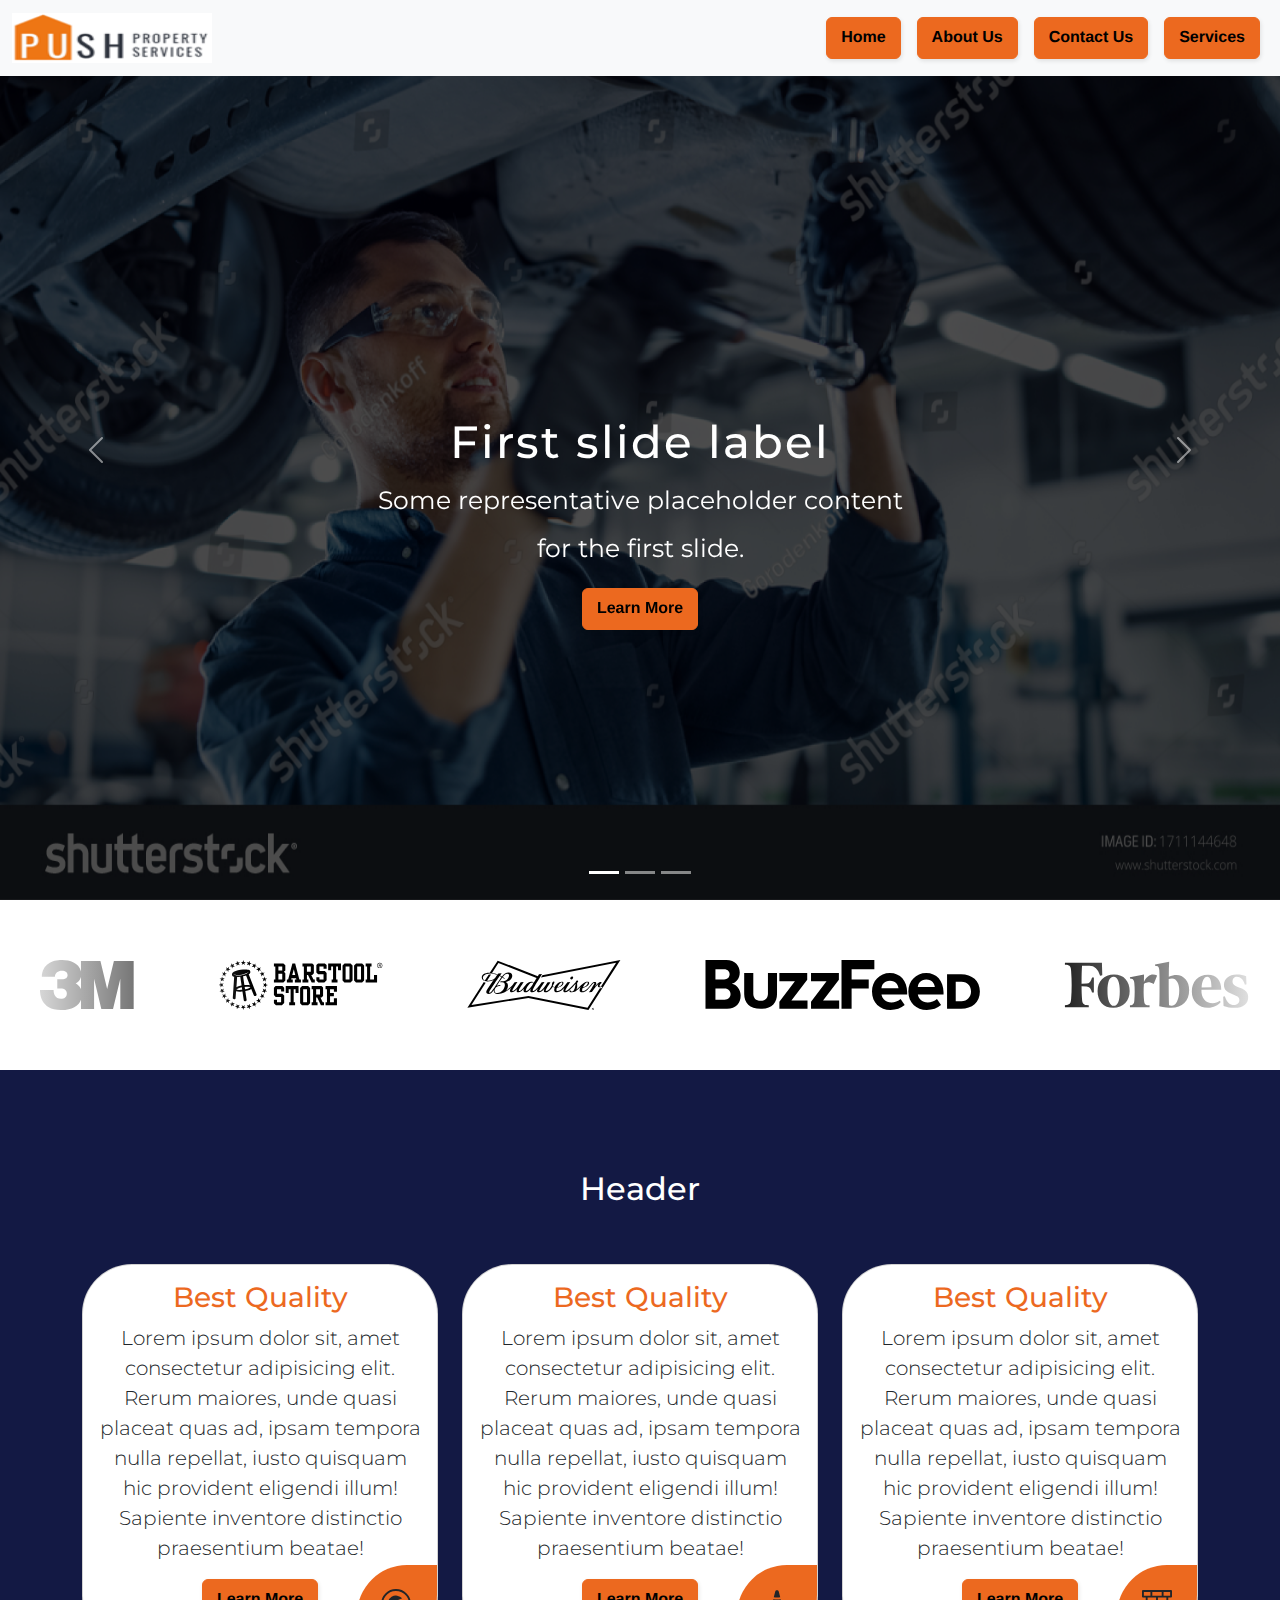
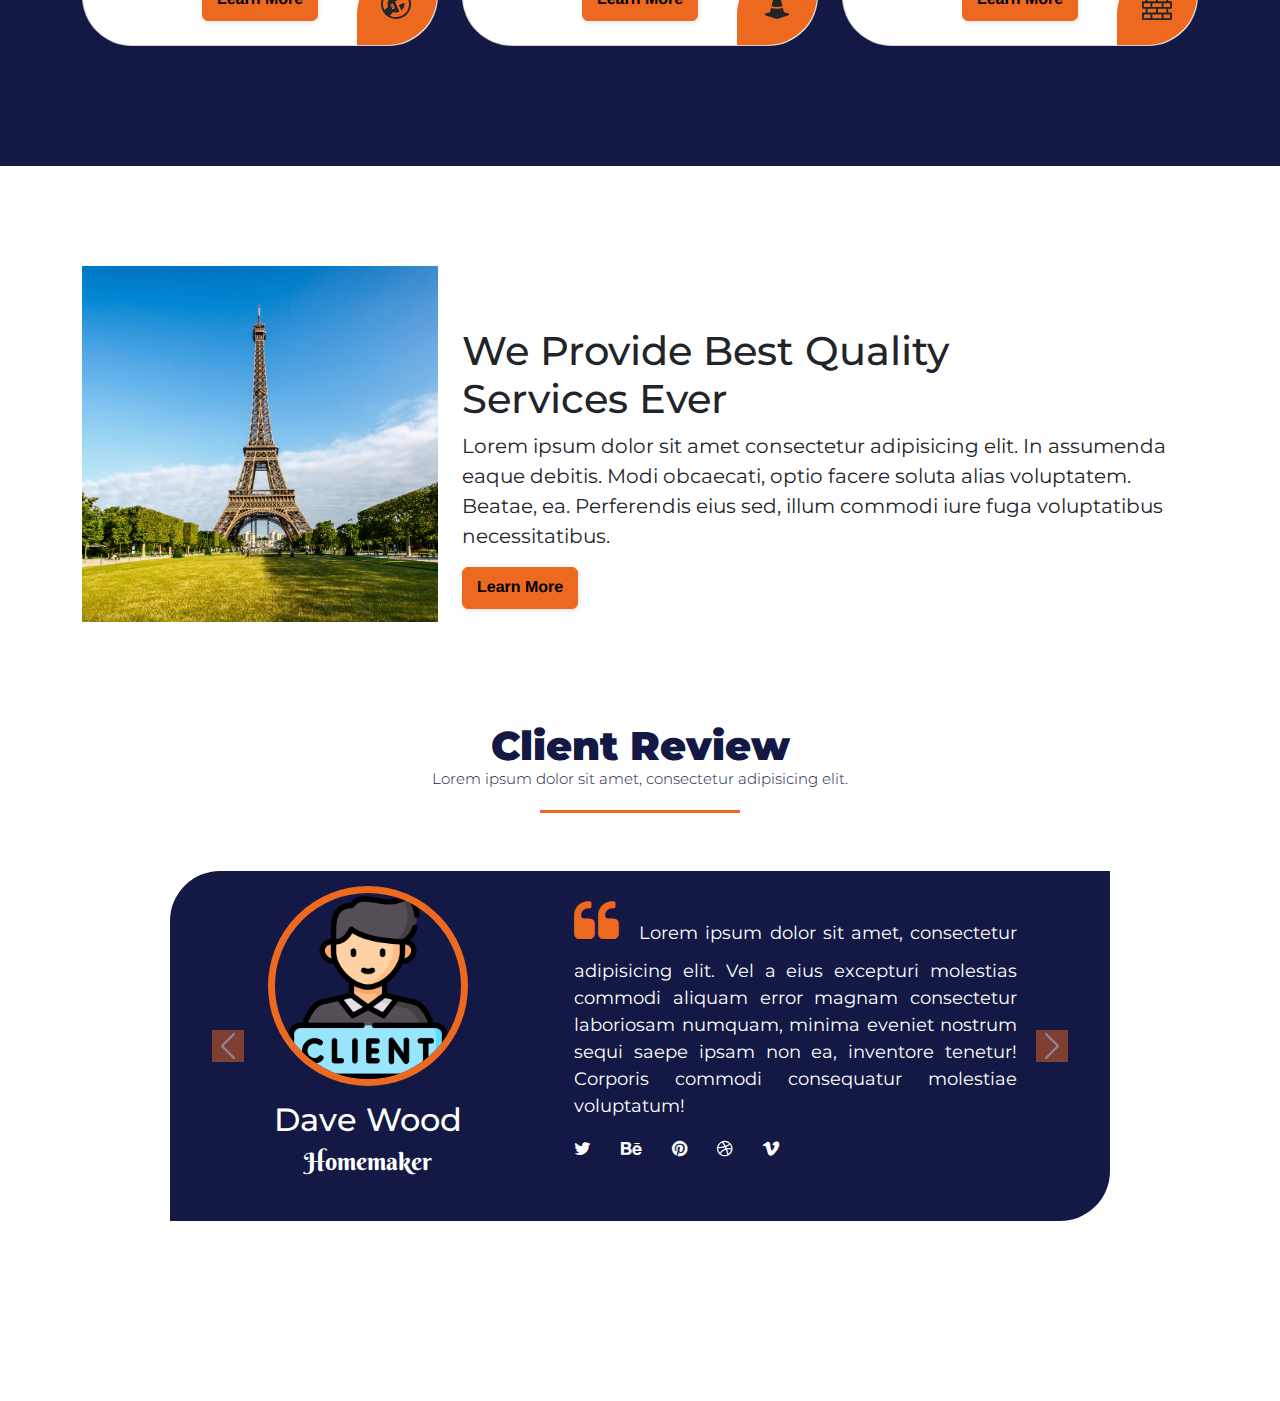
==== index.html @ 1d6e1c45 "commit1" ====
<!DOCTYPE html>
<html lang="en">
  <head>
    <meta charset="UTF-8" />
    <meta name="viewport" content="width=device-width, initial-scale=1.0" />
    <title>Document</title>
    <link
      rel="Montserrat"
      href="https://fonts.googleapis.com/css?family=Montserrat"
    />
    <link
      href="https://cdn.jsdelivr.net/npm/bootstrap@5.3.0/dist/css/bootstrap.min.css"
      rel="stylesheet"
      integrity="sha384-9ndCyUaIbzAi2FUVXJi0CjmCapSmO7SnpJef0486qhLnuZ2cdeRhO02iuK6FUUVM"
      crossorigin="anonymous"
    />
    <link
      href="https://fonts.googleapis.com/css2?family=Montserrat:wght@300;900&display=swap"
      rel="stylesheet"
    />
    <link
      href="https://fonts.googleapis.com/css2?family=Berkshire+Swash&display=swap"
      rel="stylesheet"
    />
    <link
      rel="stylesheet"
      href="https://cdnjs.cloudflare.com/ajax/libs/font-awesome/4.7.0/css/font-awesome.css"
    />
    <link
      href="https://cdn.jsdelivr.net/npm/bootstrap@5.2.0/dist/css/bootstrap.min.css"
      rel="stylesheet"
    />
    <link rel="stylesheet" href="./styles.css" />
    <script></script>
  </head>
  <body>
    <!-- <nav class="navbar bg-body-tertiary custom-navbar">
        <div class="container">
          <a class="navbar-brand" href="#">
            <img src="./assets/Push Properties logo png.png" alt="Bootstrap" width="200" height="50">
          </a>
        </div>
      </nav> -->

    <nav class="navbar navbar-expand-lg bg-body-tertiary fixed-top">
      <div class="container-fluid">
        <a class="navbar-brand" href="#">
          <img
            src="./assets/Push Properties logo png.png"
            alt="Bootstrap"
            width="200"
            height="50"
          />
        </a>
        <button
          class="navbar-toggler"
          type="button"
          data-bs-toggle="collapse"
          data-bs-target="#navbarNav"
          aria-controls="navbarNav"
          aria-expanded="false"
          aria-label="Toggle navigation"
        >
          <span class="navbar-toggler-icon"></span>
        </button>
        <div class="collapse navbar-collapse" id="navbarNav">
          <ul class="navbar-nav ml-auto">
            <li class="nav-item">
              <a class="nav-link active" aria-current="page" href="#">
                <button class="button-24" role="button">Home</button>
              </a>
            </li>
            <li class="nav-item">
              <a class="nav-link" href="#">
                <button class="button-24" role="button">About Us</button>
              </a>
            </li>
            <li class="nav-item">
              <a class="nav-link" href="#">
                <button class="button-24" role="button">Contact Us</button>
              </a>
            </li>
            <li class="nav-item">
              <a class="nav-link" href="#">
                <button class="button-24" role="button">Services</button>
              </a>
            </li>
          </ul>
        </div>
      </div>
    </nav>
    <section class="hero">
      <div>
        <div id="carouselExampleCaptions" class="carousel slide">
          <div class="carousel-indicators">
            <button
              type="button"
              data-bs-target="#carouselExampleCaptions"
              data-bs-slide-to="0"
              class="active"
              aria-current="true"
              aria-label="Slide 1"
            ></button>
            <button
              type="button"
              data-bs-target="#carouselExampleCaptions"
              data-bs-slide-to="1"
              aria-label="Slide 2"
            ></button>
            <button
              type="button"
              data-bs-target="#carouselExampleCaptions"
              data-bs-slide-to="2"
              aria-label="Slide 3"
            ></button>
          </div>
          <div class="carousel-inner">
            <div class="carousel-item active">
              <img src="./assets/img1.jpeg" class="d-block w-100" alt="..." />
              <div class="carousel-caption">
                <h5>First slide label</h5>
                <p>
                  Some representative placeholder content for the first slide.
                </p>
                <p>
                  <a href="#" class="btn btn-warning mt-3 button-24"
                    >Learn More</a
                  >
                </p>
              </div>
            </div>
            <div class="carousel-item">
              <img src="./assets/img2.jpeg" class="d-block w-100" alt="..." />
              <div class="carousel-caption">
                <h5>Second slide label</h5>
                <p>
                  Some representative placeholder content for the second slide.
                </p>
                <p>
                  <a href="#" class="btn btn-warning mt-3 button-24"
                    >Learn More</a
                  >
                </p>
              </div>
            </div>
            <div class="carousel-item">
              <img src="./assets/img2.jpeg" class="d-block w-100" alt="..." />
              <div class="carousel-caption">
                <h5>Third slide label</h5>
                <p>
                  Some representative placeholder content for the third slide.
                </p>
                <p>
                  <a href="#" class="btn btn-warning mt-3 button-24"
                    >Learn More</a
                  >
                </p>
              </div>
            </div>
          </div>
          <button
            class="carousel-control-prev"
            type="button"
            data-bs-target="#carouselExampleCaptions"
            data-bs-slide="prev"
          >
            <span class="carousel-control-prev-icon" aria-hidden="true"></span>
            <span class="visually-hidden">Previous</span>
          </button>
          <button
            class="carousel-control-next"
            type="button"
            data-bs-target="#carouselExampleCaptions"
            data-bs-slide="next"
          >
            <span class="carousel-control-next-icon" aria-hidden="true"></span>
            <span class="visually-hidden">Next</span>
          </button>
        </div>
      </div>
    </section>

    <!-- =====================slider logo============================ -->

    <div class="logos">
      <div class="logos-slide">
        <img src="./logos/3m.svg" />
        <img src="./logos/barstool-store.svg" />
        <img src="./logos/budweiser.svg" />
        <img src="./logos/buzzfeed.svg" />
        <img src="./logos/forbes.svg" />
        <img src="./logos/macys.svg" />
        <img src="./logos/menshealth.svg" />
        <img src="./logos/mrbeast.svg" />
      </div>

      <div class="logos-slide">
        <img src="./logos/3m.svg" />
        <img src="./logos/barstool-store.svg" />
        <img src="./logos/budweiser.svg" />
        <img src="./logos/buzzfeed.svg" />
        <img src="./logos/forbes.svg" />
        <img src="./logos/macys.svg" />
        <img src="./logos/menshealth.svg" />
        <img src="./logos/mrbeast.svg" />
      </div>
    </div>

    <!-- -------------------------description section-------------------------   -->

    <section id="desc" class="desc desc-custom section-padding">
      <div class="container">
        <div class="row">
          <div class="col-md-12">
            <div class="desc-header-custom section-header text-center pb-5">
              <h2>Header</h2>
            </div>
          </div>
        </div>

        <div class="row">
          <div class="col-12 col-md-12 col-lg-4">
            <div class="card text-center pb-2">
              <div class="card-body">
                <h3 class="card-title">Best Quality</h3>
                <p class="lead">
                  Lorem ipsum dolor sit, amet consectetur adipisicing elit.
                  Rerum maiores, unde quasi placeat quas ad, ipsam tempora nulla
                  repellat, iusto quisquam hic provident eligendi illum!
                  Sapiente inventore distinctio praesentium beatae!
                </p>
                <a href="#">
                  <button class="button-24" role="button">Learn More</button>
                </a>
                <div class="container-svg">
                  <svg
                    xmlns="http://www.w3.org/2000/svg"
                    width="30"
                    height="30"
                    fill="currentColor"
                    class="bi bi-wrench-adjustable-circle svg-icon"
                    viewBox="0 0 16 16"
                  >
                    <path
                      d="M12.496 8a4.491 4.491 0 0 1-1.703 3.526L9.497 8.5l2.959-1.11c.027.2.04.403.04.61Z"
                    />
                    <path
                      d="M16 8A8 8 0 1 1 0 8a8 8 0 0 1 16 0Zm-1 0a7 7 0 1 0-13.202 3.249l1.988-1.657a4.5 4.5 0 0 1 7.537-4.623L7.497 6.5l1 2.5 1.333 3.11c-.56.251-1.18.39-1.833.39a4.49 4.49 0 0 1-1.592-.29L4.747 14.2A7 7 0 0 0 15 8Zm-8.295.139a.25.25 0 0 0-.288-.376l-1.5.5.159.474.808-.27-.595.894a.25.25 0 0 0 .287.376l.808-.27-.595.894a.25.25 0 0 0 .287.376l1.5-.5-.159-.474-.808.27.596-.894a.25.25 0 0 0-.288-.376l-.808.27.596-.894Z"
                    />
                  </svg>
                </div>
              </div>
            </div>
          </div>
          <div class="col-12 col-md-12 col-lg-4">
            <div class="card text-center pb-2">
              <div class="card-body">
                <h3 class="card-title">Best Quality</h3>
                <p class="lead">
                  Lorem ipsum dolor sit, amet consectetur adipisicing elit.
                  Rerum maiores, unde quasi placeat quas ad, ipsam tempora nulla
                  repellat, iusto quisquam hic provident eligendi illum!
                  Sapiente inventore distinctio praesentium beatae!
                </p>
                <a href="#">
                  <button class="button-24" role="button">Learn More</button>
                </a>
                <div class="container-svg">
                  <svg
                    xmlns="http://www.w3.org/2000/svg"
                    width="30"
                    height="30"
                    fill="currentColor"
                    class="bi bi-cone-striped"
                    viewBox="0 0 16 16"
                  >
                    <path
                      d="m9.97 4.88.953 3.811C10.159 8.878 9.14 9 8 9c-1.14 0-2.158-.122-2.923-.309L6.03 4.88C6.635 4.957 7.3 5 8 5s1.365-.043 1.97-.12zm-.245-.978L8.97.88C8.718-.13 7.282-.13 7.03.88L6.275 3.9C6.8 3.965 7.382 4 8 4c.618 0 1.2-.036 1.725-.098zm4.396 8.613a.5.5 0 0 1 .037.96l-6 2a.5.5 0 0 1-.316 0l-6-2a.5.5 0 0 1 .037-.96l2.391-.598.565-2.257c.862.212 1.964.339 3.165.339s2.303-.127 3.165-.339l.565 2.257 2.391.598z"
                    />
                  </svg>
                </div>
              </div>
            </div>
          </div>
          <div class="col-12 col-md-12 col-lg-4">
            <div class="card text-center pb-2">
              <div class="card-body">
                <h3 class="card-title">Best Quality</h3>
                <p class="lead">
                  Lorem ipsum dolor sit, amet consectetur adipisicing elit.
                  Rerum maiores, unde quasi placeat quas ad, ipsam tempora nulla
                  repellat, iusto quisquam hic provident eligendi illum!
                  Sapiente inventore distinctio praesentium beatae!
                </p>
                <a href="#">
                  <button class="button-24" role="button">Learn More</button>
                </a>
                <div class="container-svg">
                  <svg
                    xmlns="http://www.w3.org/2000/svg"
                    width="30"
                    height="30"
                    fill="currentColor"
                    class="bi bi-bricks"
                    viewBox="0 0 16 16"
                  >
                    <path
                      d="M0 .5A.5.5 0 0 1 .5 0h15a.5.5 0 0 1 .5.5v3a.5.5 0 0 1-.5.5H14v2h1.5a.5.5 0 0 1 .5.5v3a.5.5 0 0 1-.5.5H14v2h1.5a.5.5 0 0 1 .5.5v3a.5.5 0 0 1-.5.5H.5a.5.5 0 0 1-.5-.5v-3a.5.5 0 0 1 .5-.5H2v-2H.5a.5.5 0 0 1-.5-.5v-3A.5.5 0 0 1 .5 6H2V4H.5a.5.5 0 0 1-.5-.5v-3zM3 4v2h4.5V4H3zm5.5 0v2H13V4H8.5zM3 10v2h4.5v-2H3zm5.5 0v2H13v-2H8.5zM1 1v2h3.5V1H1zm4.5 0v2h5V1h-5zm6 0v2H15V1h-3.5zM1 7v2h3.5V7H1zm4.5 0v2h5V7h-5zm6 0v2H15V7h-3.5zM1 13v2h3.5v-2H1zm4.5 0v2h5v-2h-5zm6 0v2H15v-2h-3.5z"
                    />
                  </svg>
                </div>
              </div>
            </div>
          </div>
        </div>
      </div>
    </section>

    <!-- =====================content section============================ -->

    <!-- <section id="about" class="about section-padding">
        <div class="container">
            <div class="row">
                <div class="col-lg-4 col-md-12 col-12">
                    <div class="about-img">
                        <img src="./assets/img3.webp" alt="image" class="img-fluid">    
                    </div>
                    <div class="col-lg-8 col-md-12 col-12 ps-lg-5 mt-md-5">
                        <div class="about-text">
                            <h2>
                                We Provide Best Quality <br> Services Ever
                            </h2>
                            <p>
                                Lorem ipsum dolor sit amet consectetur adipisicing elit. In assumenda eaque debitis. Modi obcaecati, optio facere soluta alias voluptatem. Beatae, ea. Perferendis eius sed, illum commodi iure fuga voluptatibus necessitatibus.
                            </p>
                            <a href="#">
                                <button class="button-24" role="button">
                                    Learn More
                                </button>
                            </a>
                        </div>
                    </div>
                </div>
            </div>
        </div>
      </section> -->

    <section id="about" class="about section-padding">
      <div class="container">
        <div class="row align-items-center">
          <div class="col-lg-4 col-md-12 col-12">
            <div class="about-img">
              <img src="./assets/img3.webp" alt="image" class="img-fluid" />
            </div>
          </div>
          <div class="col-lg-8 col-md-12 col-12 mt-md-5">
            <div class="about-text">
              <h2>
                We Provide Best Quality <br />
                Services Ever
              </h2>
              <p>
                Lorem ipsum dolor sit amet consectetur adipisicing elit. In
                assumenda eaque debitis. Modi obcaecati, optio facere soluta
                alias voluptatem. Beatae, ea. Perferendis eius sed, illum
                commodi iure fuga voluptatibus necessitatibus.
              </p>
              <a href="#">
                <button class="button-24" role="button">Learn More</button>
              </a>
            </div>
          </div>
        </div>
      </div>
    </section>

    <!-----------------------portfolio section------------------------>

    <!-- <section id="portfolio" class="portfolio section-padding">
      <div class="container">
        <div class="row">
          <div class="col-md-12">
            <div class="section-header text-center pb-5">
              <h2>
                Our 
              </h2>
            </div>
          </div>
        </div>
      </div>
    </section> -->

    <!------------testimonials------------------>

    <!-- <section>
      <div class="container">
        <div class="section-title">
          <h2>Testimonials</h2>
          <span class="section-seperator"></span>
          <p>
            Lorem ipsum, dolor sit amet consectetur adipisicing elit. Debitis
            fugiat odit perferendis eveniet cumque minus dicta quia sint beatae
            iusto voluptates alias mollitia atque, unde quos aspernatur
            praesentium magnam sed!
          </p>
        </div>
      </div>
      <div class="testimonials-carousel-wrap">
        <div class="listing-carousel-button listing-carousel-button-next">
          <svg
            xmlns="http://www.w3.org/2000/svg"
            width="16"
            height="16"
            fill="currentColor"
            class="bi bi-arrow-right"
            viewBox="0 0 16 16"
          >
            <path
              fill-rule="evenodd"
              d="M1 8a.5.5 0 0 1 .5-.5h11.793l-3.147-3.146a.5.5 0 0 1 .708-.708l4 4a.5.5 0 0 1 0 .708l-4 4a.5.5 0 0 1-.708-.708L13.293 8.5H1.5A.5.5 0 0 1 1 8z"
            />
          </svg>
        </div>
        <div class="listing-carousel-button listing-carousel-button-prev">
          <svg
            xmlns="http://www.w3.org/2000/svg"
            width="16"
            height="16"
            fill="currentColor"
            class="bi bi-arrow-left"
            viewBox="0 0 16 16"
          >
            <path
              fill-rule="evenodd"
              d="M15 8a.5.5 0 0 0-.5-.5H2.707l3.147-3.146a.5.5 0 1 0-.708-.708l-4 4a.5.5 0 0 0 0 .708l4 4a.5.5 0 0 0 .708-.708L2.707 8.5H14.5A.5.5 0 0 0 15 8z"
            />
          </svg>
        </div>
        <div class="testimonials-carousel">
          <div class="swiper-container">
            <div class="swiper-wrapper">
              <div class="swiper-slide">
                <div class="testimonials-item">
                  <div class="testimonial-avatar">
                    <img src="" alt="" />
                    <div class="testimonial-text-before">
                      <svg
                        xmlns="http://www.w3.org/2000/svg"
                        width="24"
                        height="24"
                        viewBox="0 0 24 24"
                      >
                        <path
                          d="M13 14.725c0-5.141 3.892-10.519 10-11.725l.984 2.126c-2.215.835-4.163 3.742-4.38 5.746 2.491.392 4.396 2.547 4.396 5.149 0 3.182-2.584 4.979-5.199 4.979-3.015 0-5.801-2.305-5.801-6.275zm-13 0c0-5.141 3.892-10.519 10-11.725l.984 2.126c-2.215.835-4.163 3.742-4.38 5.746 2.491.392 4.396 2.547 4.396 5.149 0 3.182-2.584 4.979-5.199 4.979-3.015 0-5.801-2.305-5.801-6.275z"
                        />
                      </svg>
                    </div>
                    <div class="testimonials-text">
                      <div class="listing-rating">
                        <svg
                          xmlns="http://www.w3.org/2000/svg"
                          width="16"
                          height="16"
                          fill="currentColor"
                          class="bi bi-star-fill"
                          viewBox="0 0 16 16"
                        >
                          <path
                            d="M3.612 15.443c-.386.198-.824-.149-.746-.592l.83-4.73L.173 6.765c-.329-.314-.158-.888.283-.95l4.898-.696L7.538.792c.197-.39.73-.39.927 0l2.184 4.327 4.898.696c.441.062.612.636.282.95l-3.522 3.356.83 4.73c.078.443-.36.79-.746.592L8 13.187l-4.389 2.256z"
                          />
                        </svg>
                        <svg
                          xmlns="http://www.w3.org/2000/svg"
                          width="16"
                          height="16"
                          fill="currentColor"
                          class="bi bi-star-fill"
                          viewBox="0 0 16 16"
                        >
                          <path
                            d="M3.612 15.443c-.386.198-.824-.149-.746-.592l.83-4.73L.173 6.765c-.329-.314-.158-.888.283-.95l4.898-.696L7.538.792c.197-.39.73-.39.927 0l2.184 4.327 4.898.696c.441.062.612.636.282.95l-3.522 3.356.83 4.73c.078.443-.36.79-.746.592L8 13.187l-4.389 2.256z"
                          />
                        </svg>
                        <svg
                          xmlns="http://www.w3.org/2000/svg"
                          width="16"
                          height="16"
                          fill="currentColor"
                          class="bi bi-star-fill"
                          viewBox="0 0 16 16"
                        >
                          <path
                            d="M3.612 15.443c-.386.198-.824-.149-.746-.592l.83-4.73L.173 6.765c-.329-.314-.158-.888.283-.95l4.898-.696L7.538.792c.197-.39.73-.39.927 0l2.184 4.327 4.898.696c.441.062.612.636.282.95l-3.522 3.356.83 4.73c.078.443-.36.79-.746.592L8 13.187l-4.389 2.256z"
                          />
                        </svg>
                        <svg
                          xmlns="http://www.w3.org/2000/svg"
                          width="16"
                          height="16"
                          fill="currentColor"
                          class="bi bi-star-fill"
                          viewBox="0 0 16 16"
                        >
                          <path
                            d="M3.612 15.443c-.386.198-.824-.149-.746-.592l.83-4.73L.173 6.765c-.329-.314-.158-.888.283-.95l4.898-.696L7.538.792c.197-.39.73-.39.927 0l2.184 4.327 4.898.696c.441.062.612.636.282.95l-3.522 3.356.83 4.73c.078.443-.36.79-.746.592L8 13.187l-4.389 2.256z"
                          />
                        </svg>
                        <svg
                          xmlns="http://www.w3.org/2000/svg"
                          width="16"
                          height="16"
                          fill="currentColor"
                          class="bi bi-star-fill"
                          viewBox="0 0 16 16"
                        >
                          <path
                            d="M3.612 15.443c-.386.198-.824-.149-.746-.592l.83-4.73L.173 6.765c-.329-.314-.158-.888.283-.95l4.898-.696L7.538.792c.197-.39.73-.39.927 0l2.184 4.327 4.898.696c.441.062.612.636.282.95l-3.522 3.356.83 4.73c.078.443-.36.79-.746.592L8 13.187l-4.389 2.256z"
                          />
                        </svg>
                      </div>
                      <p>
                        Lorem ipsum dolor sit amet consectetur adipisicing elit.
                        Esse deserunt quae quidem porro aliquam, sit
                        reprehenderit repellendus error eius possimus voluptates
                        delectus, harum excepturi qui iure? Temporibus aliquid
                        obcaecati veritatis!
                      </p>
                    </div>
                  </div>
                </div>
              </div>
            </div>
          </div>
        </div>
      </div>
    </section> -->

    <!-- <section>
      <div class="container">
        <h1 class="section-header tmsection-header">
          Client Review
          <span
            >Lorem ipsum dolor sit amet, consectetur adipisicing elit.
            Consequuntur tenetur culpa delectus debitis, enim eaque fugit.
            Dolorem, molestias omnis. Quam, nemo maiores? Quasi incidunt
            laudantium doloremque libero minus ex accusantium.</span
          >
        </h1>
        <div class="testimonials">
          <div id="carouselExampleControls" class="carousel slide" data-ride="carousel">
            <div class="carousel-inner">
              <div class="carousel-item active">
                <img class="d-block w-100" src="..." alt="First slide">
              </div>
              <div class="carousel-item">
                <img class="d-block w-100" src="..." alt="Second slide">
              </div>
              <div class="carousel-item">
                <img class="d-block w-100" src="..." alt="Third slide">
              </div>
            </div>
            <a class="carousel-control-prev" href="#carouselExampleControls" role="button" data-slide="prev">
              <span class="carousel-control-prev-icon" aria-hidden="true"></span>
              <span class="sr-only">Previous</span>
            </a>
            <a class="carousel-control-next" href="#carouselExampleControls" role="button" data-slide="next">
              <span class="carousel-control-next-icon" aria-hidden="true"></span>
              <span class="sr-only">Next</span>
            </a>
          </div>
        </div>
      </div>
    </section> -->

    <section class="tmcontent">
      <div class="container">
        <h1 class="section-header">
          Client Review
          <span>Lorem ipsum dolor sit amet, consectetur adipisicing elit.</span>
        </h1>
        <div class="testimonials">
          <div
            id="carouselExampleControls"
            class="carousel slide"
            data-bs-ride="carousel"
          >
            <div class="carousel-inner">
              <div class="carousel-item active">
                <div class="single-item">
                  <div class="row">
                    <div class="col-md-5">
                      <div class="profile">
                        <div class="img-area">
                          <img src="./assets/clienttestimonial.png" alt="" />
                        </div>
                        <div class="bio">
                          <h2>Dave Wood</h2>
                          <h4>Homemaker</h4>
                        </div>
                      </div>
                    </div>
                    <div class="col-md-6">
                      <div class="content">
                        <p>
                          <span><i class="fa fa-quote-left"></i></span>Lorem
                          ipsum dolor sit amet, consectetur adipisicing elit.
                          Vel a eius excepturi molestias commodi aliquam error
                          magnam consectetur laboriosam numquam, minima eveniet
                          nostrum sequi saepe ipsam non ea, inventore tenetur!
                          Corporis commodi consequatur molestiae voluptatum!
                        </p>
                        <p class="socials">
                          <i class="fa fa-twitter"></i>
                          <i class="fa fa-behance"></i>
                          <i class="fa fa-pinterest"></i>
                          <i class="fa fa-dribbble"></i>
                          <i class="fa fa-vimeo"></i>
                        </p>
                      </div>
                    </div>
                  </div>
                </div>
              </div>
              <div class="carousel-item">
                <div class="single-item">
                  <div class="row">
                    <div class="col-md-5">
                      <div class="profile">
                        <div class="img-area">
                          <img src="./assets/clienttestimonial.png" alt="" />
                        </div>
                        <div class="bio">
                          <h2>Martin Guptill</h2>
                          <h4>Homemaker</h4>
                        </div>
                      </div>
                    </div>
                    <div class="col-md-6">
                      <div class="content">
                        <p>
                          <span><i class="fa fa-quote-left"></i></span>Lorem
                          ipsum dolor sit amet, consectetur adipisicing elit.
                          Vel a eius excepturi molestias commodi aliquam error
                          magnam consectetur laboriosam numquam, minima eveniet
                          nostrum sequi saepe ipsam non ea, inventore tenetur!
                          Corporis commodi consequatur molestiae voluptatum!
                        </p>
                        <p class="socials">
                          <i class="fa fa-twitter"></i>
                          <i class="fa fa-behance"></i>
                          <i class="fa fa-pinterest"></i>
                          <i class="fa fa-dribbble"></i>
                          <i class="fa fa-vimeo"></i>
                        </p>
                      </div>
                    </div>
                  </div>
                </div>
              </div>
              <div class="carousel-item">
                <div class="single-item">
                  <div class="row">
                    <div class="col-md-5">
                      <div class="profile">
                        <div class="img-area">
                          <img src="./assets/clienttestimonial.png" alt="" />
                        </div>
                        <div class="bio">
                          <h2>Stephen Jones</h2>
                          <h4>Graphic Designer</h4>
                        </div>
                      </div>
                    </div>
                    <div class="col-md-6">
                      <div class="content">
                        <p>
                          <span><i class="fa fa-quote-left"></i></span>Lorem
                          ipsum dolor sit amet, consectetur adipisicing elit.
                          Vel a eius excepturi molestias commodi aliquam error
                          magnam consectetur laboriosam numquam, minima eveniet
                          nostrum sequi saepe ipsam non ea, inventore tenetur!
                          Corporis commodi consequatur molestiae voluptatum!
                        </p>
                        <p class="socials">
                          <i class="fa fa-twitter"></i>
                          <i class="fa fa-behance"></i>
                          <i class="fa fa-pinterest"></i>
                          <i class="fa fa-dribbble"></i>
                          <i class="fa fa-vimeo"></i>
                        </p>
                      </div>
                    </div>
                  </div>
                </div>
              </div>
            </div>
            <button
              class="carousel-control-prev"
              type="button"
              data-bs-target="#carouselExampleControls"
              data-bs-slide="prev"
            >
              <span
                class="carousel-control-prev-icon"
                aria-hidden="true"
              ></span>
              <span class="visually-hidden">Previous</span>
            </button>
            <button
              class="carousel-control-next"
              type="button"
              data-bs-target="#carouselExampleControls"
              data-bs-slide="next"
            >
              <span
                class="carousel-control-next-icon"
                aria-hidden="true"
              ></span>
              <span class="visually-hidden">Next</span>
            </button>
          </div>
        </div>
      </div>
    </section>

    <script src="https://cdnjs.cloudflare.com/ajax/libs/jquery/3.6.0/jquery.min.js"></script>
    <script src="https://cdn.jsdelivr.net/npm/bootstrap@5.2.0/dist/js/bootstrap.bundle.min.js"></script>
    <script
      src="https://cdn.jsdelivr.net/npm/bootstrap@5.3.0/dist/js/bootstrap.bundle.min.js"
      integrity="sha384-geWF76RCwLtnZ8qwWowPQNguL3RmwHVBC9FhGdlKrxdiJJigb/j/68SIy3Te4Bkz"
      crossorigin="anonymous"
    ></script>
  </body>
</html>
---- styles.css ----
/* .custom-navbar {
    background-color: #131944;
} */

* {
  font-family: Montserrat;
}
body {
  background: white;
}

.section-padding {
  padding: 100px 0;
}

/* ----------------------navbar--------------------------- */

.navbar-nav a {
  font-size: 15px;
  text-transform: uppercase;
  font-weight: 500;
}

.navbar-nav {
  margin-left: auto;
}

.w-100 {
  height: 100vh;
}

/* ----------------------carousel--------------------------- */

/* Example CSS for .carousel-item and .carousel-caption */
.hero .carousel-item {
  height: 100vh;
  min-height: 300px;
}

.hero .carousel-caption {
  bottom: 250px;
  z-index: 2;
}

.hero .carousel-caption h5 {
  font-size: 45px;
  /* text-transform:uppercase; */
  letter-spacing: 2px;
  margin-top: 25px;
}

.hero .carousel-caption p {
  width: 60%;
  margin: auto;
  font-size: 25px;
  line-height: 1.9;
}

.hero .carousel-inner::before {
  content: "";
  position: absolute;
  width: 100%;
  height: 100%;
  top: 0;
  left: 0;
  background-color: rgba(0, 0, 0, 0.7);
  z-index: 1;
}


/* ----------------------button--------------------------- */

.button-24 {
  background: #ec691f;
  border: 1px solid #ec691f;
  border-radius: 6px;
  box-shadow: rgba(0, 0, 0, 0.1) 1px 2px 4px;
  box-sizing: border-box;
  color: black;
  cursor: pointer;
  display: inline-block;
  font-family: nunito, roboto, proxima-nova, "proxima nova", sans-serif;
  font-size: 16px;
  font-weight: 800;
  line-height: 16px;
  min-height: 40px;
  outline: 0;
  padding: 12px 14px;
  text-align: center;
  text-rendering: geometricprecision;
  text-transform: none;
  user-select: none;
  -webkit-user-select: none;
  touch-action: manipulation;
  vertical-align: middle;
}

.button-24:hover,
.button-24:active {
  background-color: initial;
  background-position: 0 0;
  color: #ec691f;
}

.button-24:active {
  opacity: 0.5;
}

/* ----------------------responsive--------------------------- */

@media only screen and (min-width: 768px) and (max-width: 991px) {
  .hero .carousel-caption {
    bottom: 370px;
  }
  .hero .carousel-caption p {
    width: 100%;
  }
}

@media only screen and (max-width: 767px) {
  .navbar-nav {
    text-align: center;
  }
  .hero .carousel-caption {
    bottom: 165px;
  }
  .hero .carousel-caption h5 {
    font-size: 35px; /* 35 */
  }
  .hero .carousel-caption a {
    padding: 10px 15px;
    font-size: 17px;
  }
  .hero .carousel-caption p {
    width: 100%;
    line-height: 1.6;
    font-size: 20px; /* 20 */
  }

  .about-text {
    margin-top: 2rem;
  }
  .about-text h2 {
    font-size: 30px; /* Increase the font size for smaller screens */
  }
}

/* ----------------------logo slider--------------------------- */

@keyframes slide {
  from {
    transform: translateX(0);
  }
  to {
    transform: translateX(-100%);
  }
}

.logos {
  overflow: hidden;
  padding: 60px 0;
  background: white;
  white-space: nowrap;
  position: relative;
}

.logos:before,
.logos:after {
  position: absolute;
  top: 0;
  width: 250px;
  height: 100%;
  content: "";
  z-index: 2;
}

.logos:before {
  left: 0;
  background: linear-gradient(to left, rgba(255, 255, 255, 0), white);
}

.logos:after {
  right: 0;
  background: linear-gradient(to right, rgba(255, 255, 255, 0), white);
}

.logos:hover .logos-slide {
  animation-play-state: paused;
}

.logos-slide {
  display: inline-block;
  animation: 35s slide infinite linear;
}

.logos-slide img {
  height: 50px;
  margin: 0 40px;
}

/* ----------------------about content--------------------------- */

.about-text h2 {
  font-size: 40px; /* 40 */
}
.about-text p {
  font-size: 20px; /* 20 */
}

.about-img img {
  width: 100%;
  height: auto;
}

/* ----------------------desc content--------------------------- */

.card-title {
color:#ec691f
}

.desc-custom {
  background-color: #131944;
}

.desc-header-custom h2 {
  color: white;
}

.card {
  position: relative;
  border-radius: 50px 50px;
  margin-bottom: 20px;
}

.card-body .svg-icon {
  position: absolute;
  bottom: 26px;
  right: 26px;
}

.container-svg {
  border-radius: 50px 0px;
  position: absolute;
  bottom: 0;
  right: 0;
  width: 80px; /* Adjust the size of the container to fit the SVG */
  height: 80px; /* Adjust the size of the container to fit the SVG */
  background: #ec691f;
  display: flex;
  align-items: center;
  justify-content: center;
  /* width: 101px;
height: 97px; */
flex-shrink: 0;
}

/* Ensure the SVG icon is vertically centered */
.container-svg svg {
  vertical-align: middle;
}



/* CSS for .tmcontainer */
.tmcontainer {
  background: #131944;

}

/* CSS for elements inside .tmcontent */
.tmcontent section {
  display: grid;
  place-items: center;
  height: 100vh;
}

.tmcontent .section-header {
  position: relative;
  padding-bottom: 10px;
  text-align: center;
  font-weight: 900;
  padding-bottom: 25px;
  color: #131944;
}

.tmcontent .section-header:after {
  content: '';
  height: 3px;
  width: 200px;
  position: absolute;
  bottom: 0;
  left: calc(50% - 100px);
  background: #ec691f;
}

.tmcontent .section-header span {
  display: block;
  font-size: 15px;
  font-weight: 300;
}

.tmcontent .testimonials {
  max-width: 1000px;
  padding: 0 15px 50px;
  margin: 0 auto 80px auto;
}

.tmcontent .single-item {
  background: #131944;
  color: white;
  padding: 15px;
  margin: 50px 15px;
  border-radius: 50px 0px;
}

.tmcontent .profile {
  margin-bottom: 30px;
  text-align: center;
}

.tmcontent .img-area {
  margin: 0 15px 15px 15px;
}

.tmcontent .img-area img {
  height: 200px;
  width: 200px;
  border-radius: 50%;
  border: 7px solid #ec691f;
}

.tmcontent .content {
  font-size: 18px;
}

.tmcontent .content p {
  text-align: justify;
}

.tmcontent .content p span {
  font-size: 48px;
  margin-right: 20px;
  color: #ec691f;
}

.tmcontent .socials i {
  margin-right: 25px;
}

.tmcontent .bio h4 {
  font-family: 'Berkshire Swash', cursive;
}

.tmcontent .carousel-control-next-icon,
.tmcontent .carousel-control-prev-icon {
  background-color: #ec691f;
}

@media (max-width: 767px) {
  /* Media query styles (if any) */
}
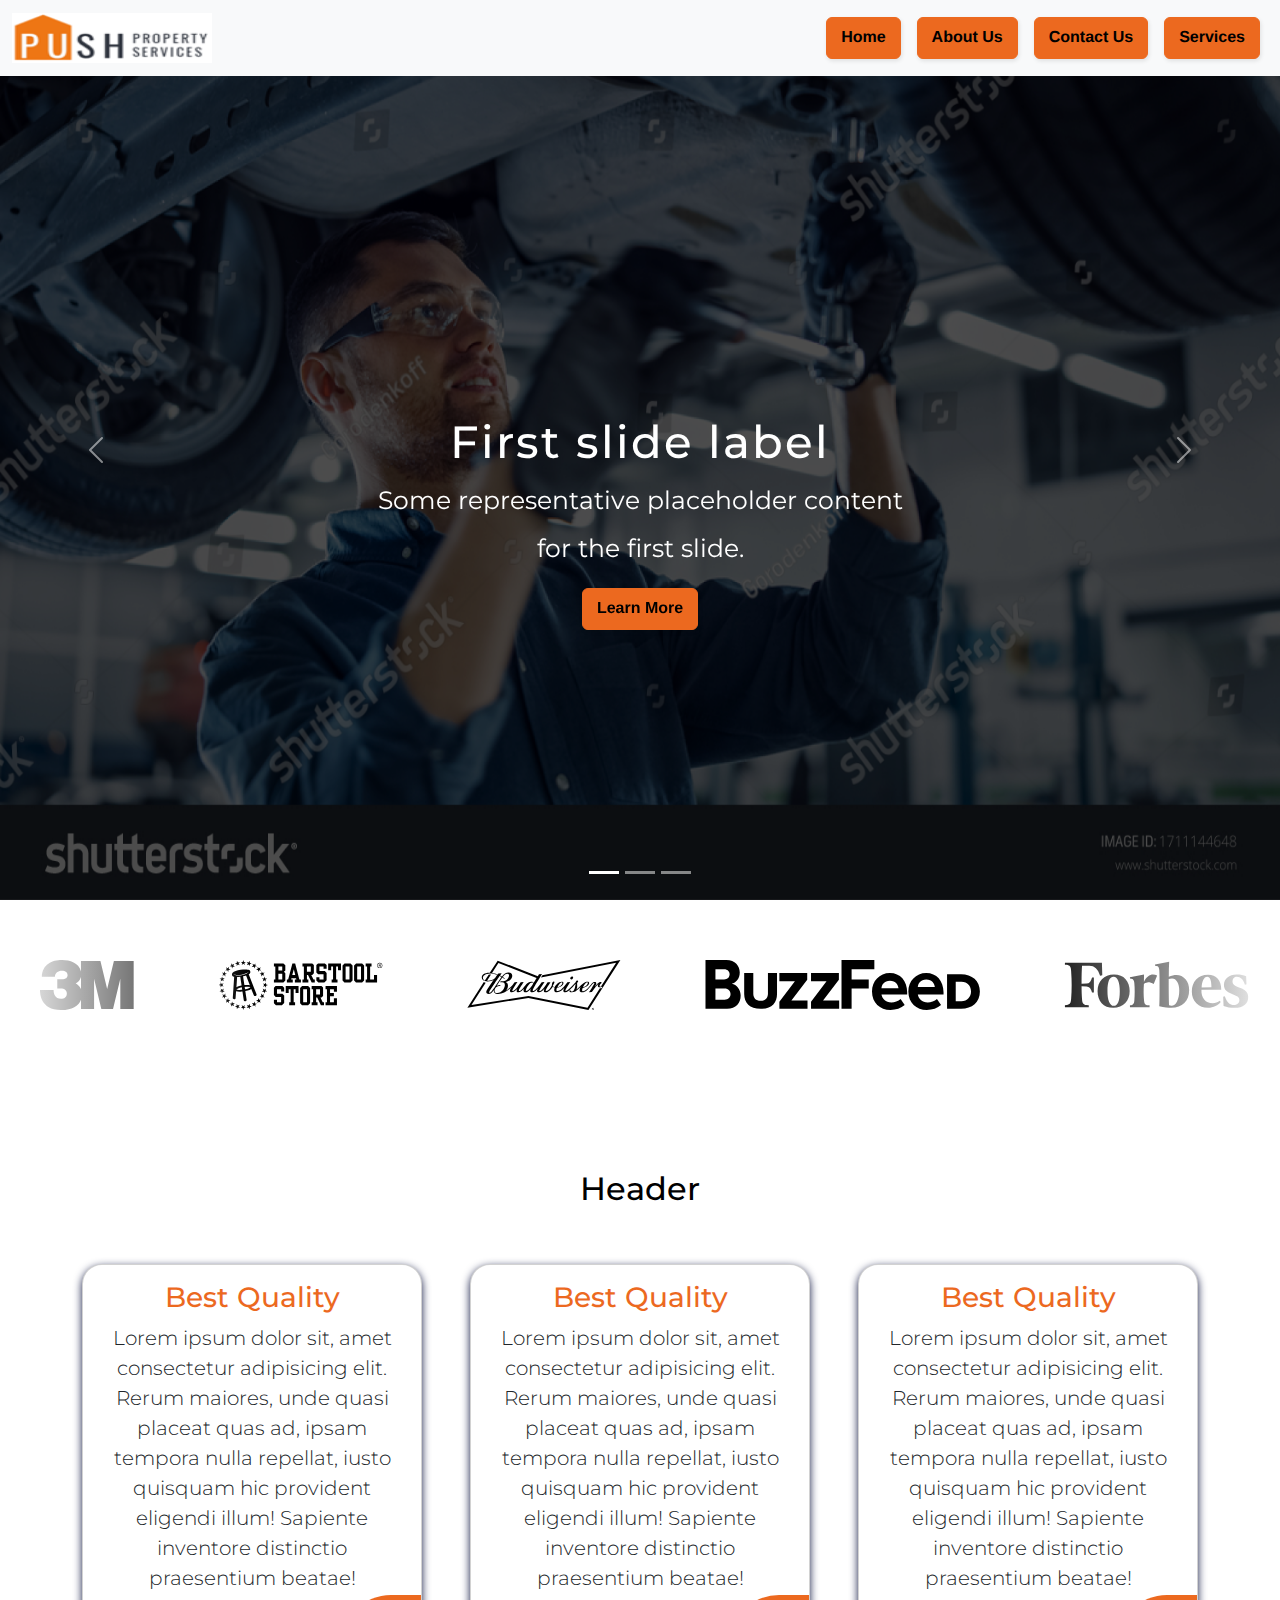
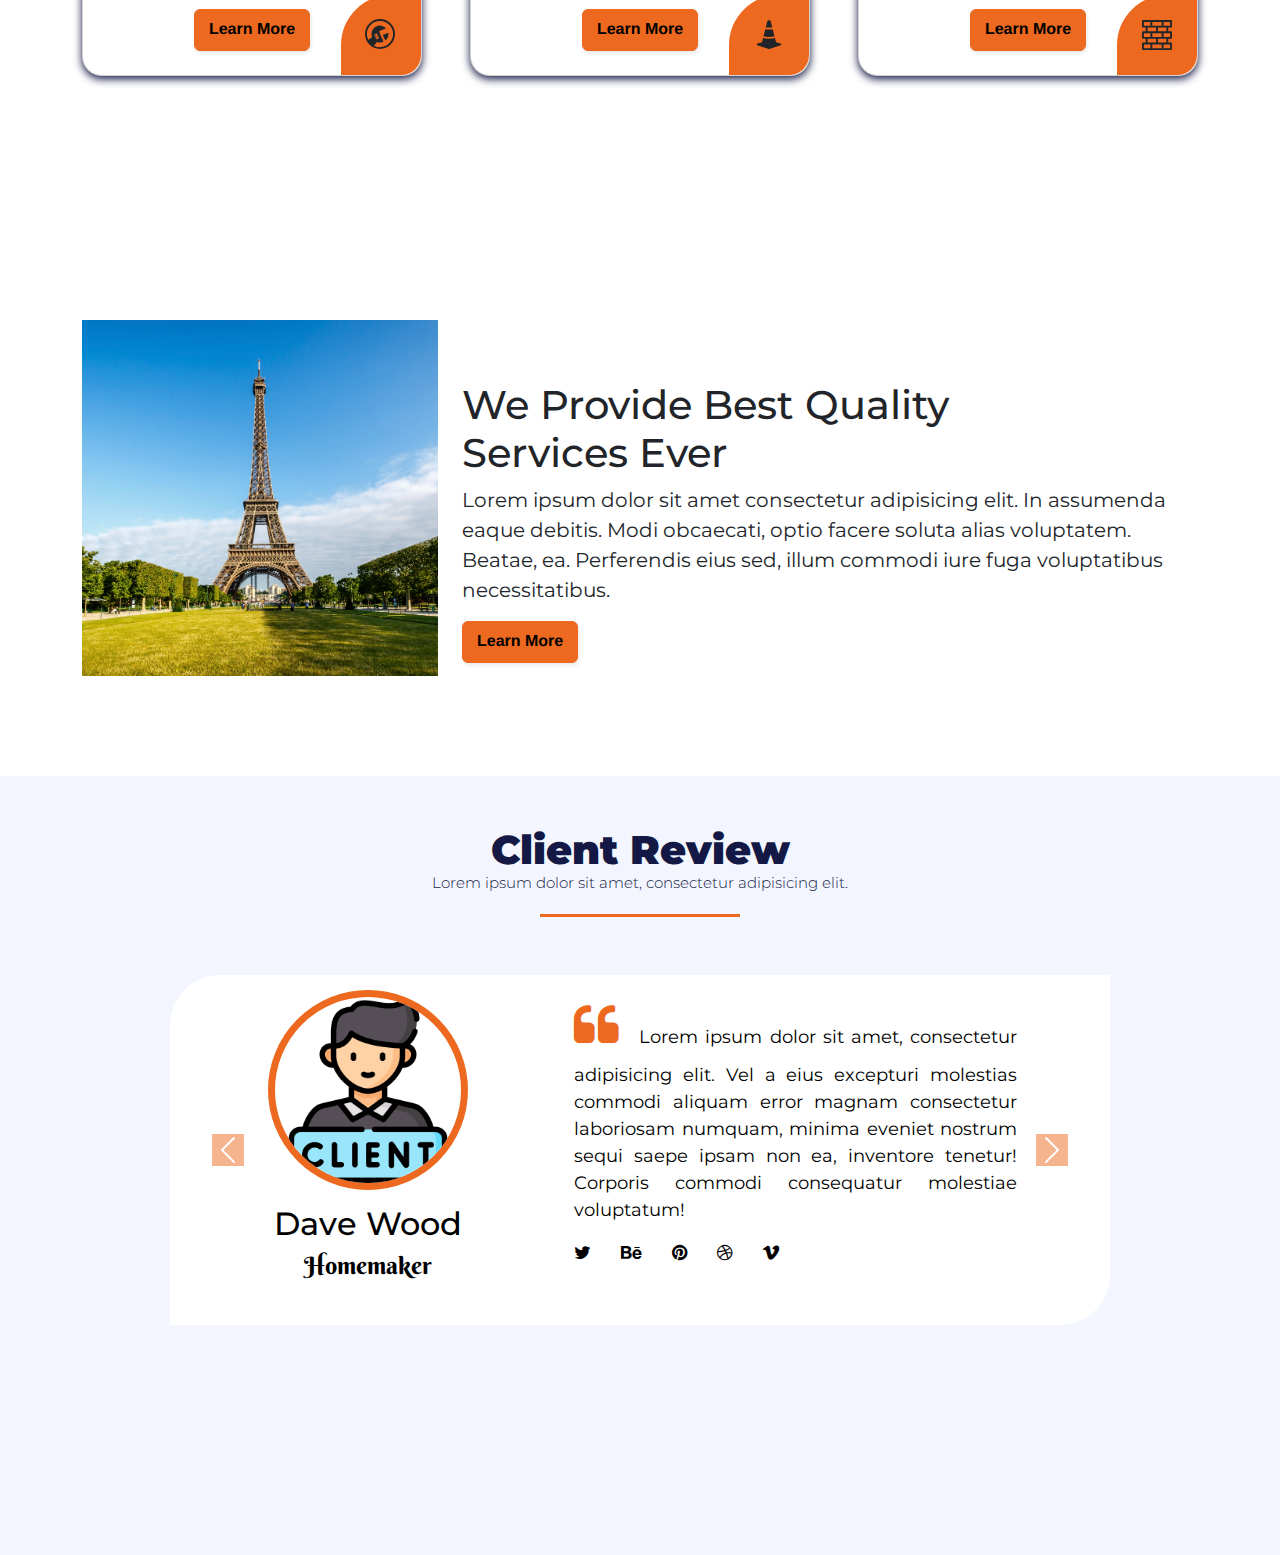
==== commit a7e49684: "new1" ====
--- a/index.html
+++ b/index.html
@@ -218,9 +218,12 @@
           </div>
         </div>
 
-        <div class="row">
-          <div class="col-12 col-md-12 col-lg-4">
+        <div class="row gx-5">
+          <div class="col-12 col-md-12 col-lg-4 mb-4">
             <div class="card text-center pb-2">
+              <!-- <div class="desc-background-container">
+                <div class="desc-custom-background"></div> 
+              </div> -->
               <div class="card-body">
                 <h3 class="card-title">Best Quality</h3>
                 <p class="lead">
@@ -252,7 +255,7 @@
               </div>
             </div>
           </div>
-          <div class="col-12 col-md-12 col-lg-4">
+          <div class="col-12 col-md-12 col-lg-4 mb-4">
             <div class="card text-center pb-2">
               <div class="card-body">
                 <h3 class="card-title">Best Quality</h3>
@@ -282,7 +285,7 @@
               </div>
             </div>
           </div>
-          <div class="col-12 col-md-12 col-lg-4">
+          <div class="col-12 col-md-12 col-lg-4 mb-4">
             <div class="card text-center pb-2">
               <div class="card-body">
                 <h3 class="card-title">Best Quality</h3>
--- a/styles.css
+++ b/styles.css
@@ -212,25 +212,31 @@
   height: auto;
 }
 
+
 /* ----------------------desc content--------------------------- */
 
+.desc-custom {
+  background-color: white;
+}
 .card-title {
 color:#ec691f
 }
 
-.desc-custom {
-  background-color: #131944;
-}
-
 .desc-header-custom h2 {
-  color: white;
+  color: black;
 }
 
 .card {
   position: relative;
-  border-radius: 50px 50px;
+  border-radius: 20px 20px;
   margin-bottom: 20px;
-}
+  border-radius: 20px;
+  /* Change the alpha value from 0.24 to a lower value for a lighter shadow */
+  box-shadow: rgba(19, 25, 68, 2) 0px 3px 8px;
+}
+
+
+
 
 .card-body .svg-icon {
   position: absolute;
@@ -239,7 +245,7 @@
 }
 
 .container-svg {
-  border-radius: 50px 0px;
+  border-radius: 50px 0px  20px;
   position: absolute;
   bottom: 0;
   right: 0;
@@ -259,7 +265,29 @@
   vertical-align: middle;
 }
 
-
+/* Add styles for the background container */
+/* .desc-background-container {
+  width: 120%;
+  height: 70px;
+  position: absolute;
+  top: 50%;
+  left: 50%;
+  transform: translateX(-50%);
+  z-index: -1;
+}
+
+.desc-custom-background {
+  background-color: orange;
+  height: 100%;
+  border-radius: 50px;
+  box-shadow: 0px 2px 6px rgba(0, 0, 0, 0.1);
+} */
+
+.tmcontent {
+  padding: 50px 0;
+  /* background:linear-gradient(to bottom,#61657E 10%,30%,white); */
+background: #f3f6ff;
+}
 
 /* CSS for .tmcontainer */
 .tmcontainer {
@@ -306,8 +334,8 @@
 }
 
 .tmcontent .single-item {
-  background: #131944;
-  color: white;
+  background: white;
+  color: black;
   padding: 15px;
   margin: 50px 15px;
   border-radius: 50px 0px;
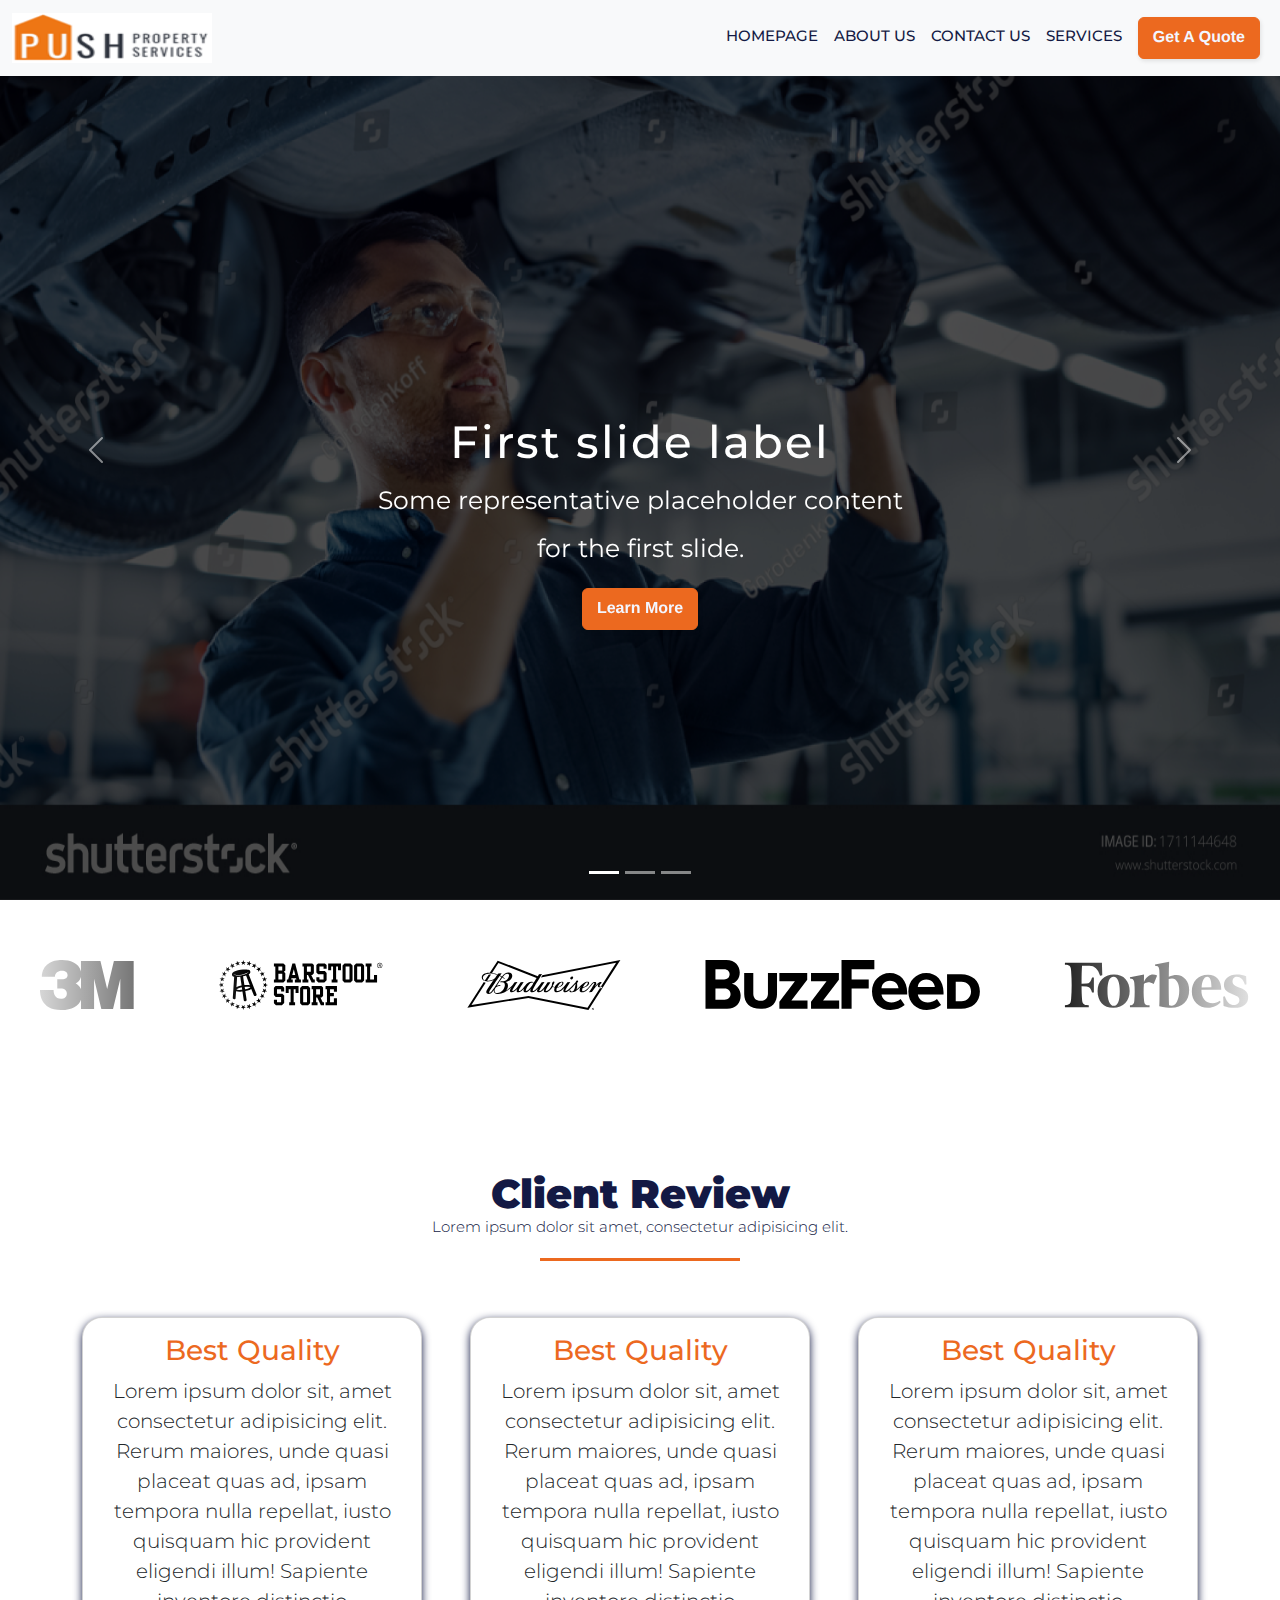
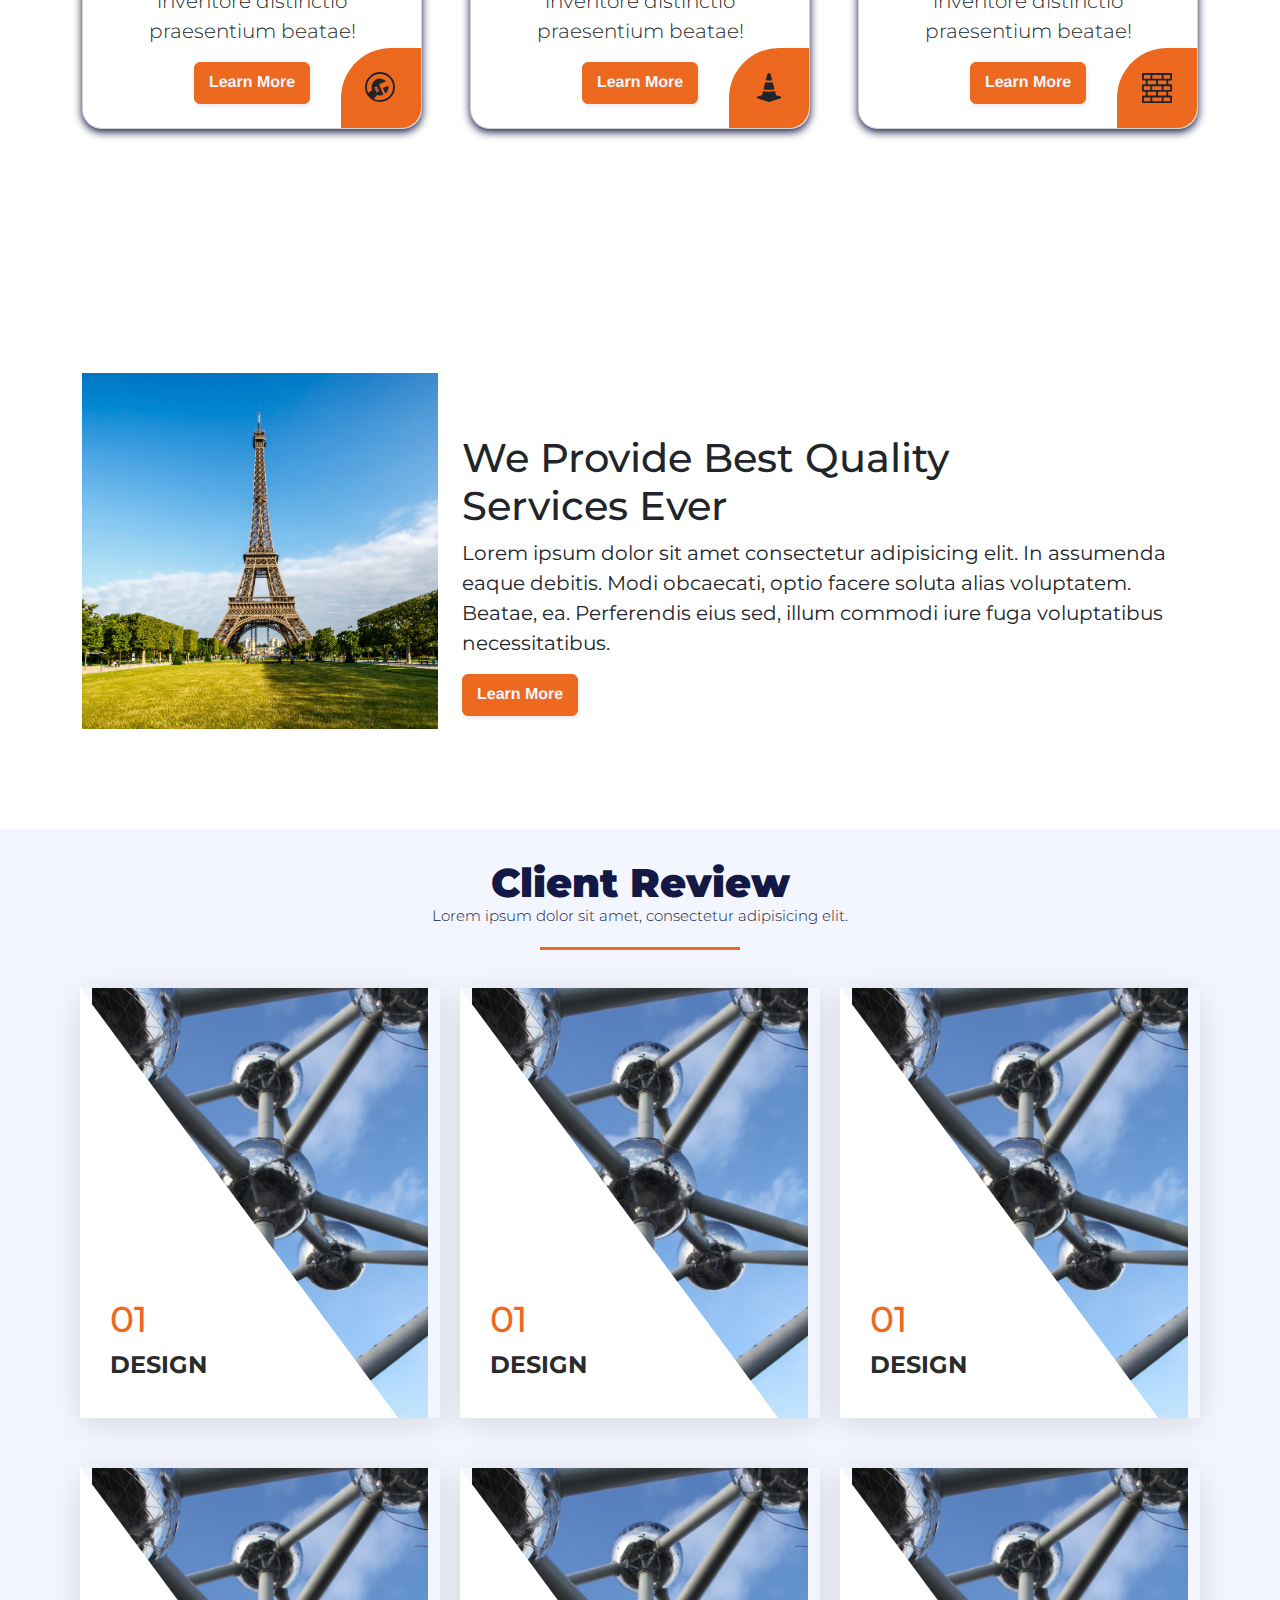
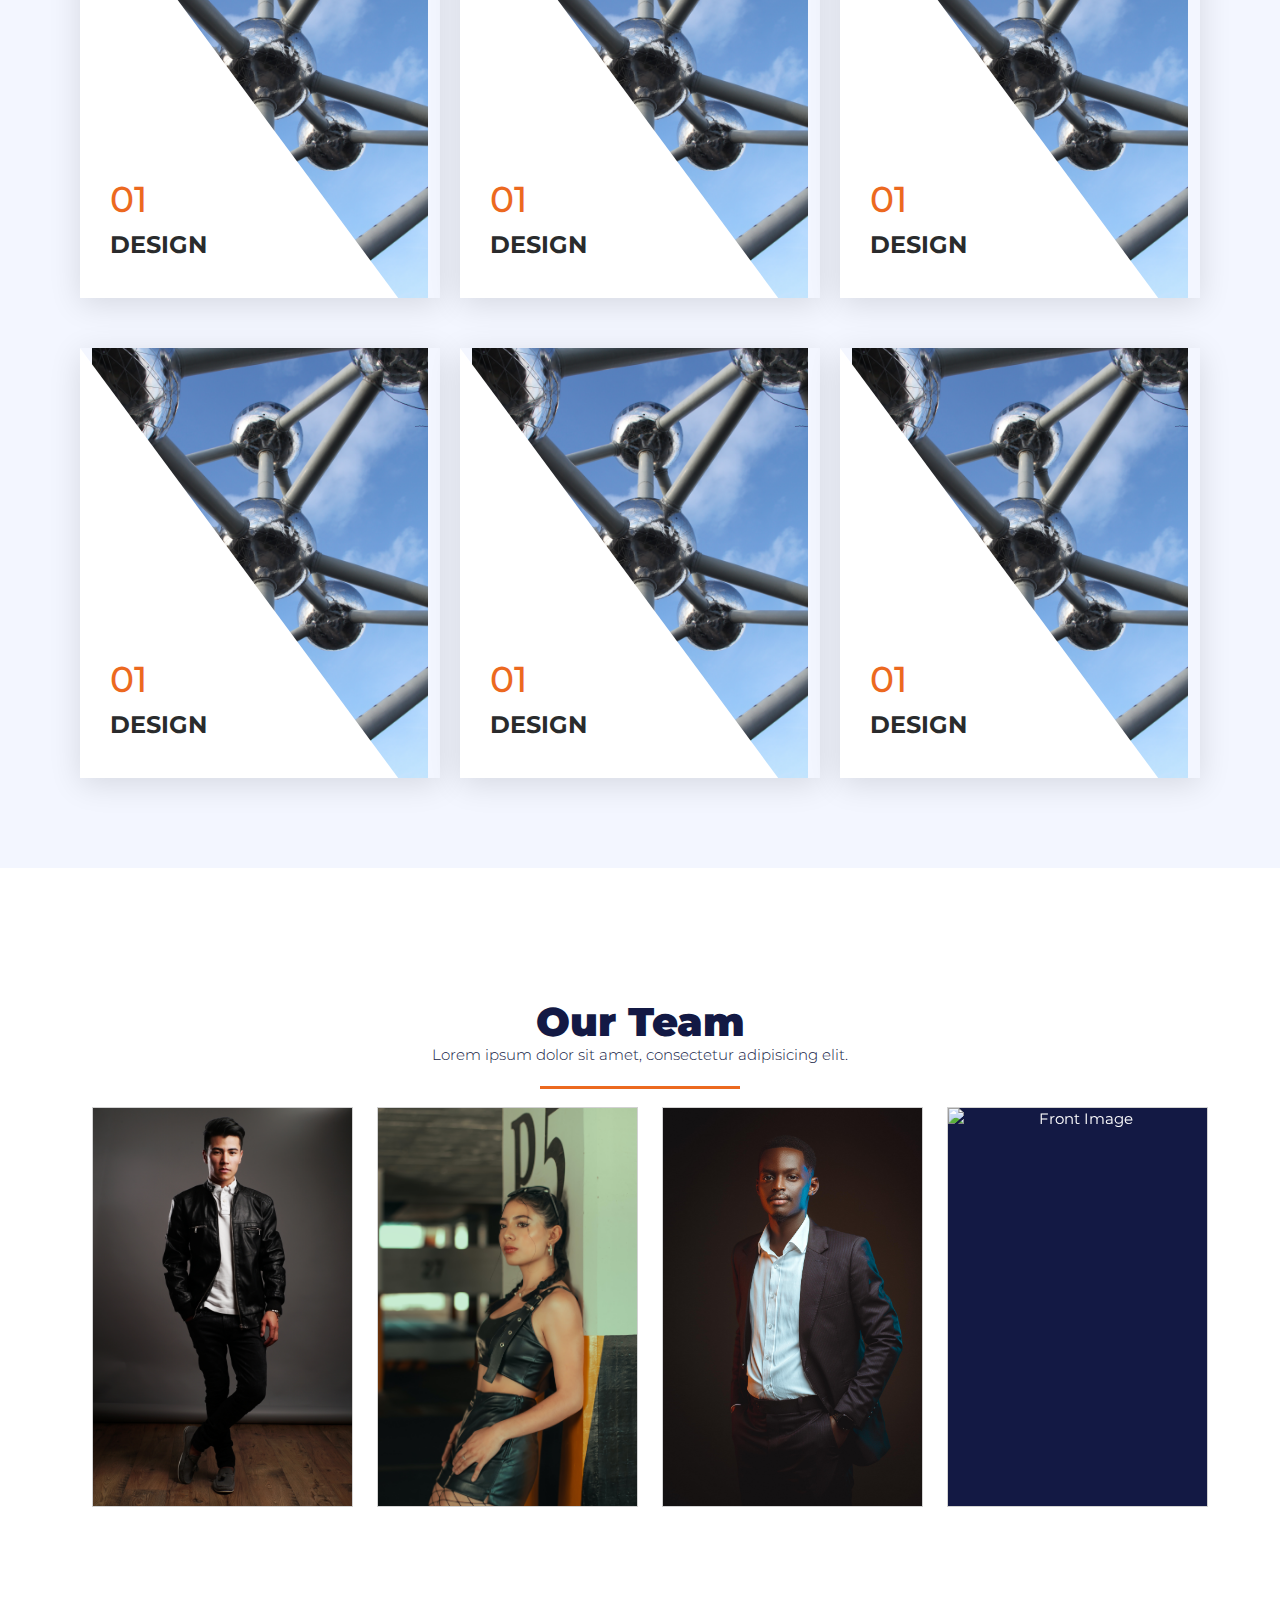
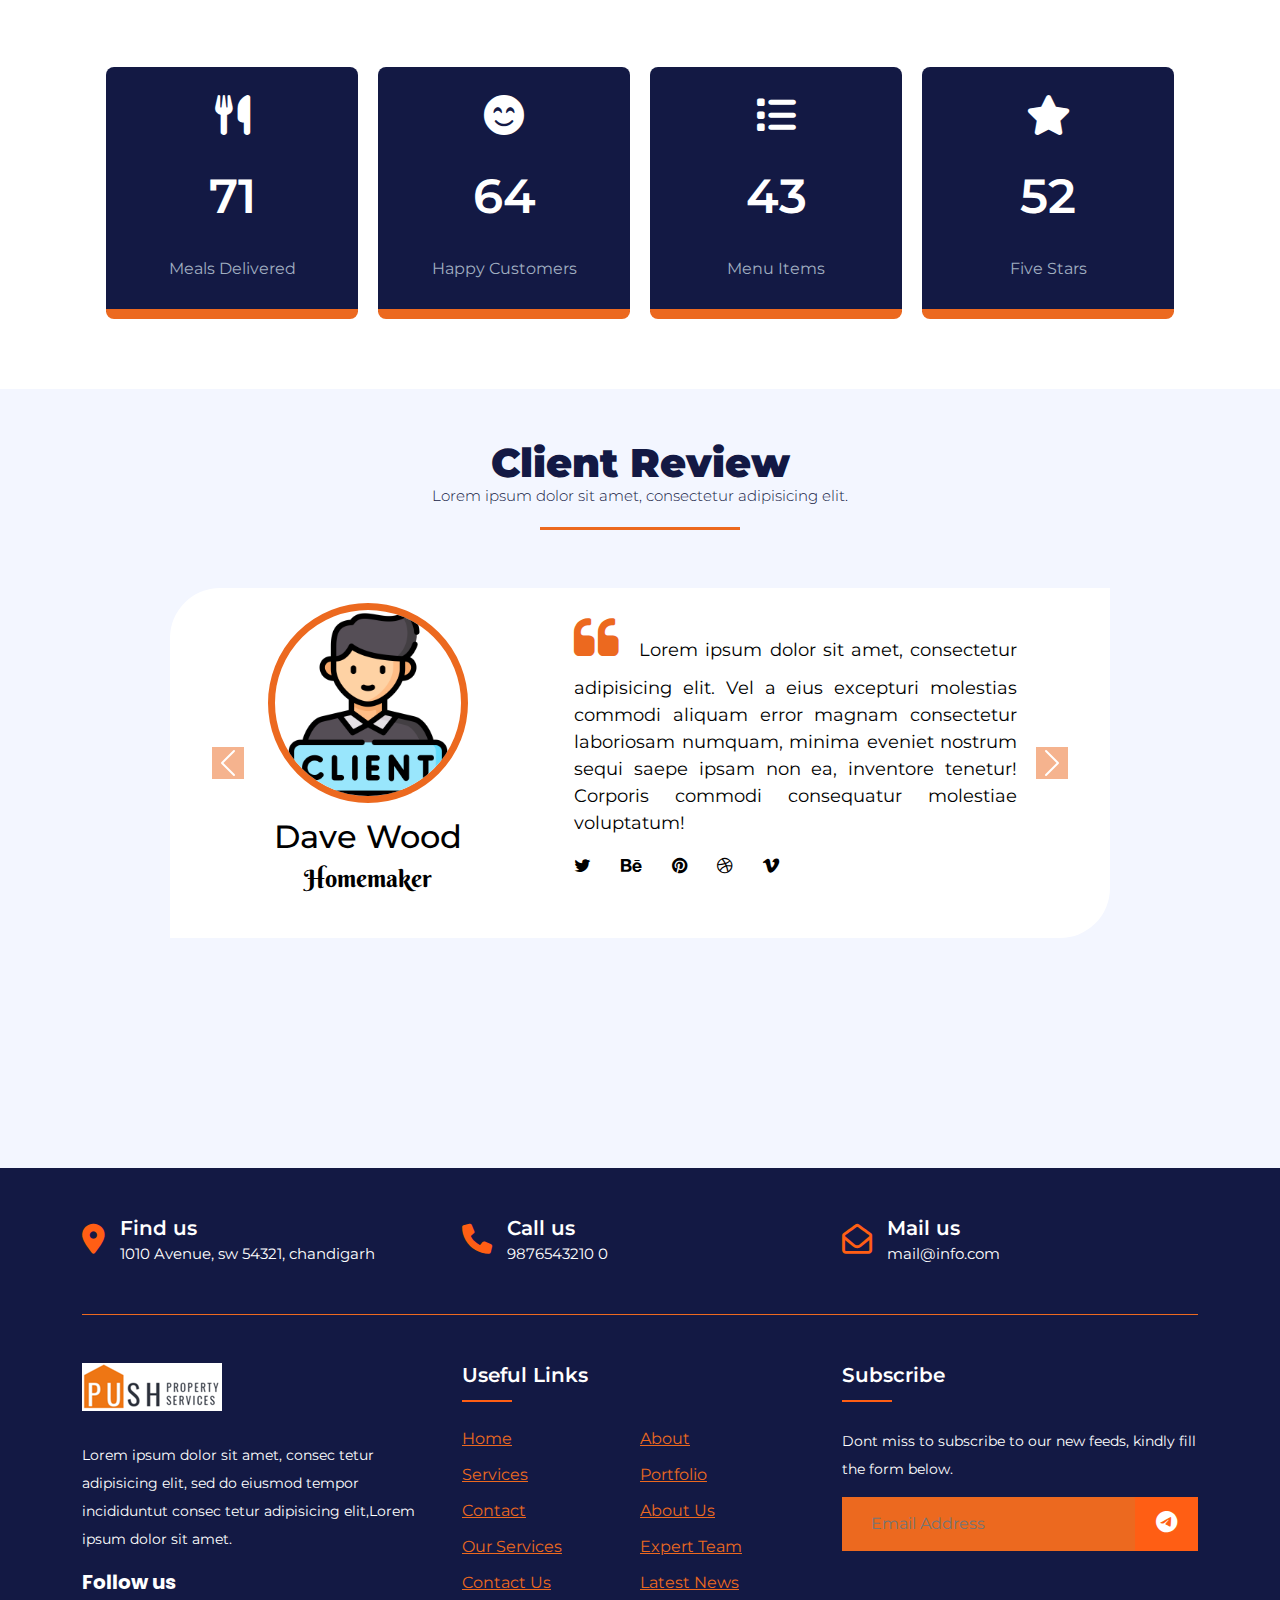
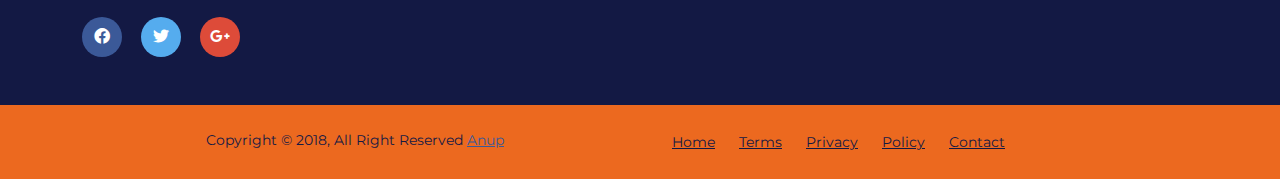
==== commit 21d5c7ae: "homepage kinda final" ====
--- a/index.html
+++ b/index.html
@@ -4,6 +4,16 @@
     <meta charset="UTF-8" />
     <meta name="viewport" content="width=device-width, initial-scale=1.0" />
     <title>Document</title>
+    <!-- FontAwesome Icons -->
+    <link
+      rel="stylesheet"
+      href="https://cdnjs.cloudflare.com/ajax/libs/font-awesome/6.0.0-beta2/css/all.min.css"
+    />
+    <!-- Google Fonts -->
+    <link
+      href="https://fonts.googleapis.com/css2?family=Poppins:wght@400;600&display=swap"
+      rel="stylesheet"
+    />
     <link
       rel="Montserrat"
       href="https://fonts.googleapis.com/css?family=Montserrat"
@@ -34,13 +44,7 @@
     <script></script>
   </head>
   <body>
-    <!-- <nav class="navbar bg-body-tertiary custom-navbar">
-        <div class="container">
-          <a class="navbar-brand" href="#">
-            <img src="./assets/Push Properties logo png.png" alt="Bootstrap" width="200" height="50">
-          </a>
-        </div>
-      </nav> -->
+    <!------------------------navbar content----------------------------->
 
     <nav class="navbar navbar-expand-lg bg-body-tertiary fixed-top">
       <div class="container-fluid">
@@ -65,24 +69,23 @@
         </button>
         <div class="collapse navbar-collapse" id="navbarNav">
           <ul class="navbar-nav ml-auto">
-            <li class="nav-item">
-              <a class="nav-link active" aria-current="page" href="#">
-                <button class="button-24" role="button">Home</button>
+            <li class="nav-item pt-2">
+              <a class="nav-link hover-link" aria-current="page" href="#">
+                Homepage
               </a>
+            </li>
+            <li class="nav-item pt-2">
+              <a class="nav-link hover-link" href="#"> About Us </a>
+            </li>
+            <li class="nav-item pt-2">
+              <a class="nav-link hover-link" href="#"> Contact Us </a>
+            </li>
+            <li class="nav-item pt-2">
+              <a class="nav-link hover-link" href="#"> Services </a>
             </li>
             <li class="nav-item">
               <a class="nav-link" href="#">
-                <button class="button-24" role="button">About Us</button>
-              </a>
-            </li>
-            <li class="nav-item">
-              <a class="nav-link" href="#">
-                <button class="button-24" role="button">Contact Us</button>
-              </a>
-            </li>
-            <li class="nav-item">
-              <a class="nav-link" href="#">
-                <button class="button-24" role="button">Services</button>
+                <button class="button-24" role="button">Get A Quote</button>
               </a>
             </li>
           </ul>
@@ -144,7 +147,7 @@
               </div>
             </div>
             <div class="carousel-item">
-              <img src="./assets/img2.jpeg" class="d-block w-100" alt="..." />
+              <img src="./assets/img3.jpeg" class="d-block w-100" alt="..." />
               <div class="carousel-caption">
                 <h5>Third slide label</h5>
                 <p>
@@ -180,7 +183,7 @@
       </div>
     </section>
 
-    <!-- =====================slider logo============================ -->
+    <!------------------------silder content----------------------------->
 
     <div class="logos">
       <div class="logos-slide">
@@ -213,7 +216,13 @@
         <div class="row">
           <div class="col-md-12">
             <div class="desc-header-custom section-header text-center pb-5">
-              <h2>Header</h2>
+              <h1 class="section-header">
+                Client Review
+                <span
+                  >Lorem ipsum dolor sit amet, consectetur adipisicing
+                  elit.</span
+                >
+              </h1>
             </div>
           </div>
         </div>
@@ -319,41 +328,14 @@
       </div>
     </section>
 
-    <!-- =====================content section============================ -->
-
-    <!-- <section id="about" class="about section-padding">
-        <div class="container">
-            <div class="row">
-                <div class="col-lg-4 col-md-12 col-12">
-                    <div class="about-img">
-                        <img src="./assets/img3.webp" alt="image" class="img-fluid">    
-                    </div>
-                    <div class="col-lg-8 col-md-12 col-12 ps-lg-5 mt-md-5">
-                        <div class="about-text">
-                            <h2>
-                                We Provide Best Quality <br> Services Ever
-                            </h2>
-                            <p>
-                                Lorem ipsum dolor sit amet consectetur adipisicing elit. In assumenda eaque debitis. Modi obcaecati, optio facere soluta alias voluptatem. Beatae, ea. Perferendis eius sed, illum commodi iure fuga voluptatibus necessitatibus.
-                            </p>
-                            <a href="#">
-                                <button class="button-24" role="button">
-                                    Learn More
-                                </button>
-                            </a>
-                        </div>
-                    </div>
-                </div>
-            </div>
-        </div>
-      </section> -->
+    <!------------------------about content----------------------------->
 
     <section id="about" class="about section-padding">
       <div class="container">
         <div class="row align-items-center">
           <div class="col-lg-4 col-md-12 col-12">
             <div class="about-img">
-              <img src="./assets/img3.webp" alt="image" class="img-fluid" />
+              <img src="./assets/img4.webp" alt="image" class="img-fluid" />
             </div>
           </div>
           <div class="col-lg-8 col-md-12 col-12 mt-md-5">
@@ -377,203 +359,317 @@
       </div>
     </section>
 
-    <!-----------------------portfolio section------------------------>
-
-    <!-- <section id="portfolio" class="portfolio section-padding">
-      <div class="container">
+    <!------------------------tiles content----------------------------->
+    <div class="tiles-parent-container">
+      <div class="container tiles-container">
+        <div class="box-wrapper">
+          <div class="tiles-header">
+            <h1 class="section-header">
+              Client Review
+              <span
+                >Lorem ipsum dolor sit amet, consectetur adipisicing elit.</span
+              >
+            </h1>
+          </div>
+          <div class="card-wrapper row">
+            <figure class="shape-box shape-box_half col-md-4">
+              <img src="./assets/img5.jpeg" alt="" />
+              <div class="brk-abs-overlay z-index-0 bg-black opacity-60"></div>
+              <figcaption>
+                <div class="show-cont">
+                  <h3 class="card-no">01</h3>
+                  <h4 class="card-main-title">Design</h4>
+                </div>
+                <p class="card-content">
+                  Customer interactions, study and analysis of company branding
+                  through creative briefs. Creation of mock-up designs by using
+                  UI tools that simulate actions and pre-visualize the
+                  reactions.
+                </p>
+                <a href="#"
+                  ><button class="button-24" role="button">
+                    Learn More
+                  </button></a
+                >
+              </figcaption>
+              <span class="after"></span>
+            </figure>
+            <figure class="shape-box shape-box_half col-md-4">
+              <img src="./assets/img5.jpeg" alt="" />
+              <div class="brk-abs-overlay z-index-0 bg-black opacity-60"></div>
+              <figcaption>
+                <div class="show-cont">
+                  <h3 class="card-no">01</h3>
+                  <h4 class="card-main-title">Design</h4>
+                </div>
+                <p class="card-content">
+                  Customer interactions, study and analysis of company branding
+                  through creative briefs. Creation of mock-up designs by using
+                  UI tools that simulate actions and pre-visualize the
+                  reactions.
+                </p>
+                <a href="#"
+                  ><button class="button-24" role="button">
+                    Learn More
+                  </button></a
+                >
+              </figcaption>
+              <span class="after"></span>
+            </figure>
+            <figure class="shape-box shape-box_half col-md-4">
+              <img src="./assets/img5.jpeg" alt="" />
+              <div class="brk-abs-overlay z-index-0 bg-black opacity-60"></div>
+              <figcaption>
+                <div class="show-cont">
+                  <h3 class="card-no">01</h3>
+                  <h4 class="card-main-title">Design</h4>
+                </div>
+                <p class="card-content">
+                  Customer interactions, study and analysis of company branding
+                  through creative briefs. Creation of mock-up designs by using
+                  UI tools that simulate actions and pre-visualize the
+                  reactions.
+                </p>
+                <a href="#"
+                  ><button class="button-24" role="button">
+                    Learn More
+                  </button></a
+                >
+              </figcaption>
+              <span class="after"></span>
+            </figure>
+            <figure class="shape-box shape-box_half col-md-4">
+              <img src="./assets/img5.jpeg" alt="" />
+              <div class="brk-abs-overlay z-index-0 bg-black opacity-60"></div>
+              <figcaption>
+                <div class="show-cont">
+                  <h3 class="card-no">01</h3>
+                  <h4 class="card-main-title">Design</h4>
+                </div>
+                <p class="card-content">
+                  Customer interactions, study and analysis of company branding
+                  through creative briefs. Creation of mock-up designs by using
+                  UI tools that simulate actions and pre-visualize the
+                  reactions.
+                </p>
+                <a href="#"
+                  ><button class="button-24" role="button">
+                    Learn More
+                  </button></a
+                >
+              </figcaption>
+              <span class="after"></span>
+            </figure>
+            <figure class="shape-box shape-box_half col-md-4">
+              <img src="./assets/img5.jpeg" alt="" />
+              <div class="brk-abs-overlay z-index-0 bg-black opacity-60"></div>
+              <figcaption>
+                <div class="show-cont">
+                  <h3 class="card-no">01</h3>
+                  <h4 class="card-main-title">Design</h4>
+                </div>
+                <p class="card-content">
+                  Customer interactions, study and analysis of company branding
+                  through creative briefs. Creation of mock-up designs by using
+                  UI tools that simulate actions and pre-visualize the
+                  reactions.
+                </p>
+                <a href="#"
+                  ><button class="button-24" role="button">
+                    Learn More
+                  </button></a
+                >
+              </figcaption>
+              <span class="after"></span>
+            </figure>
+            <figure class="shape-box shape-box_half col-md-4">
+              <img src="./assets/img5.jpeg" alt="" />
+              <div class="brk-abs-overlay z-index-0 bg-black opacity-60"></div>
+              <figcaption>
+                <div class="show-cont">
+                  <h3 class="card-no">01</h3>
+                  <h4 class="card-main-title">Design</h4>
+                </div>
+                <p class="card-content">
+                  Customer interactions, study and analysis of company branding
+                  through creative briefs. Creation of mock-up designs by using
+                  UI tools that simulate actions and pre-visualize the
+                  reactions.
+                </p>
+                <a href="#"
+                  ><button class="button-24" role="button">
+                    Learn More
+                  </button></a
+                >
+              </figcaption>
+              <span class="after"></span>
+            </figure>
+            <figure class="shape-box shape-box_half col-md-4">
+              <img src="./assets/img5.jpeg" alt="" />
+              <div class="brk-abs-overlay z-index-0 bg-black opacity-60"></div>
+              <figcaption>
+                <div class="show-cont">
+                  <h3 class="card-no">01</h3>
+                  <h4 class="card-main-title">Design</h4>
+                </div>
+                <p class="card-content">
+                  Customer interactions, study and analysis of company branding
+                  through creative briefs. Creation of mock-up designs by using
+                  UI tools that simulate actions and pre-visualize the
+                  reactions.
+                </p>
+                <a href="#"
+                  ><button class="button-24" role="button">
+                    Learn More
+                  </button></a
+                >
+              </figcaption>
+              <span class="after"></span>
+            </figure>
+            <figure class="shape-box shape-box_half col-md-4">
+              <img src="./assets/img5.jpeg" alt="" />
+              <div class="brk-abs-overlay z-index-0 bg-black opacity-60"></div>
+              <figcaption>
+                <div class="show-cont">
+                  <h3 class="card-no">01</h3>
+                  <h4 class="card-main-title">Design</h4>
+                </div>
+                <p class="card-content">
+                  Customer interactions, study and analysis of company branding
+                  through creative briefs. Creation of mock-up designs by using
+                  UI tools that simulate actions and pre-visualize the
+                  reactions.
+                </p>
+                <a href="#"
+                  ><button class="button-24" role="button">
+                    Learn More
+                  </button></a
+                >
+              </figcaption>
+              <span class="after"></span>
+            </figure>
+            <figure class="shape-box shape-box_half col-md-4">
+              <img src="./assets/img5.jpeg" alt="" />
+              <div class="brk-abs-overlay z-index-0 bg-black opacity-60"></div>
+              <figcaption>
+                <div class="show-cont">
+                  <h3 class="card-no">01</h3>
+                  <h4 class="card-main-title">Design</h4>
+                </div>
+                <p class="card-content">
+                  Customer interactions, study and analysis of company branding
+                  through creative briefs. Creation of mock-up designs by using
+                  UI tools that simulate actions and pre-visualize the
+                  reactions.
+                </p>
+                <a href="#"
+                  ><button class="button-24" role="button">
+                    Learn More
+                  </button></a
+                >
+              </figcaption>
+              <span class="after"></span>
+            </figure>
+          </div>
+        </div>
+      </div>
+    </div>
+
+    <!------------------------our team content----------------------------->
+
+    <div class="team-parent-container team-custom-padding">
+      <div class="tiles-header">
+        <h1 class="section-header">
+          Our Team
+          <span>Lorem ipsum dolor sit amet, consectetur adipisicing elit.</span>
+        </h1>
+      </div>
+      <div class="team-container container">
         <div class="row">
-          <div class="col-md-12">
-            <div class="section-header text-center pb-5">
-              <h2>
-                Our 
-              </h2>
-            </div>
-          </div>
-        </div>
-      </div>
-    </section> -->
-
-    <!------------testimonials------------------>
-
-    <!-- <section>
-      <div class="container">
-        <div class="section-title">
-          <h2>Testimonials</h2>
-          <span class="section-seperator"></span>
-          <p>
-            Lorem ipsum, dolor sit amet consectetur adipisicing elit. Debitis
-            fugiat odit perferendis eveniet cumque minus dicta quia sint beatae
-            iusto voluptates alias mollitia atque, unde quos aspernatur
-            praesentium magnam sed!
-          </p>
-        </div>
-      </div>
-      <div class="testimonials-carousel-wrap">
-        <div class="listing-carousel-button listing-carousel-button-next">
-          <svg
-            xmlns="http://www.w3.org/2000/svg"
-            width="16"
-            height="16"
-            fill="currentColor"
-            class="bi bi-arrow-right"
-            viewBox="0 0 16 16"
-          >
-            <path
-              fill-rule="evenodd"
-              d="M1 8a.5.5 0 0 1 .5-.5h11.793l-3.147-3.146a.5.5 0 0 1 .708-.708l4 4a.5.5 0 0 1 0 .708l-4 4a.5.5 0 0 1-.708-.708L13.293 8.5H1.5A.5.5 0 0 1 1 8z"
-            />
-          </svg>
-        </div>
-        <div class="listing-carousel-button listing-carousel-button-prev">
-          <svg
-            xmlns="http://www.w3.org/2000/svg"
-            width="16"
-            height="16"
-            fill="currentColor"
-            class="bi bi-arrow-left"
-            viewBox="0 0 16 16"
-          >
-            <path
-              fill-rule="evenodd"
-              d="M15 8a.5.5 0 0 0-.5-.5H2.707l3.147-3.146a.5.5 0 1 0-.708-.708l-4 4a.5.5 0 0 0 0 .708l4 4a.5.5 0 0 0 .708-.708L2.707 8.5H14.5A.5.5 0 0 0 15 8z"
-            />
-          </svg>
-        </div>
-        <div class="testimonials-carousel">
-          <div class="swiper-container">
-            <div class="swiper-wrapper">
-              <div class="swiper-slide">
-                <div class="testimonials-item">
-                  <div class="testimonial-avatar">
-                    <img src="" alt="" />
-                    <div class="testimonial-text-before">
-                      <svg
-                        xmlns="http://www.w3.org/2000/svg"
-                        width="24"
-                        height="24"
-                        viewBox="0 0 24 24"
-                      >
-                        <path
-                          d="M13 14.725c0-5.141 3.892-10.519 10-11.725l.984 2.126c-2.215.835-4.163 3.742-4.38 5.746 2.491.392 4.396 2.547 4.396 5.149 0 3.182-2.584 4.979-5.199 4.979-3.015 0-5.801-2.305-5.801-6.275zm-13 0c0-5.141 3.892-10.519 10-11.725l.984 2.126c-2.215.835-4.163 3.742-4.38 5.746 2.491.392 4.396 2.547 4.396 5.149 0 3.182-2.584 4.979-5.199 4.979-3.015 0-5.801-2.305-5.801-6.275z"
-                        />
-                      </svg>
-                    </div>
-                    <div class="testimonials-text">
-                      <div class="listing-rating">
-                        <svg
-                          xmlns="http://www.w3.org/2000/svg"
-                          width="16"
-                          height="16"
-                          fill="currentColor"
-                          class="bi bi-star-fill"
-                          viewBox="0 0 16 16"
-                        >
-                          <path
-                            d="M3.612 15.443c-.386.198-.824-.149-.746-.592l.83-4.73L.173 6.765c-.329-.314-.158-.888.283-.95l4.898-.696L7.538.792c.197-.39.73-.39.927 0l2.184 4.327 4.898.696c.441.062.612.636.282.95l-3.522 3.356.83 4.73c.078.443-.36.79-.746.592L8 13.187l-4.389 2.256z"
-                          />
-                        </svg>
-                        <svg
-                          xmlns="http://www.w3.org/2000/svg"
-                          width="16"
-                          height="16"
-                          fill="currentColor"
-                          class="bi bi-star-fill"
-                          viewBox="0 0 16 16"
-                        >
-                          <path
-                            d="M3.612 15.443c-.386.198-.824-.149-.746-.592l.83-4.73L.173 6.765c-.329-.314-.158-.888.283-.95l4.898-.696L7.538.792c.197-.39.73-.39.927 0l2.184 4.327 4.898.696c.441.062.612.636.282.95l-3.522 3.356.83 4.73c.078.443-.36.79-.746.592L8 13.187l-4.389 2.256z"
-                          />
-                        </svg>
-                        <svg
-                          xmlns="http://www.w3.org/2000/svg"
-                          width="16"
-                          height="16"
-                          fill="currentColor"
-                          class="bi bi-star-fill"
-                          viewBox="0 0 16 16"
-                        >
-                          <path
-                            d="M3.612 15.443c-.386.198-.824-.149-.746-.592l.83-4.73L.173 6.765c-.329-.314-.158-.888.283-.95l4.898-.696L7.538.792c.197-.39.73-.39.927 0l2.184 4.327 4.898.696c.441.062.612.636.282.95l-3.522 3.356.83 4.73c.078.443-.36.79-.746.592L8 13.187l-4.389 2.256z"
-                          />
-                        </svg>
-                        <svg
-                          xmlns="http://www.w3.org/2000/svg"
-                          width="16"
-                          height="16"
-                          fill="currentColor"
-                          class="bi bi-star-fill"
-                          viewBox="0 0 16 16"
-                        >
-                          <path
-                            d="M3.612 15.443c-.386.198-.824-.149-.746-.592l.83-4.73L.173 6.765c-.329-.314-.158-.888.283-.95l4.898-.696L7.538.792c.197-.39.73-.39.927 0l2.184 4.327 4.898.696c.441.062.612.636.282.95l-3.522 3.356.83 4.73c.078.443-.36.79-.746.592L8 13.187l-4.389 2.256z"
-                          />
-                        </svg>
-                        <svg
-                          xmlns="http://www.w3.org/2000/svg"
-                          width="16"
-                          height="16"
-                          fill="currentColor"
-                          class="bi bi-star-fill"
-                          viewBox="0 0 16 16"
-                        >
-                          <path
-                            d="M3.612 15.443c-.386.198-.824-.149-.746-.592l.83-4.73L.173 6.765c-.329-.314-.158-.888.283-.95l4.898-.696L7.538.792c.197-.39.73-.39.927 0l2.184 4.327 4.898.696c.441.062.612.636.282.95l-3.522 3.356.83 4.73c.078.443-.36.79-.746.592L8 13.187l-4.389 2.256z"
-                          />
-                        </svg>
-                      </div>
-                      <p>
-                        Lorem ipsum dolor sit amet consectetur adipisicing elit.
-                        Esse deserunt quae quidem porro aliquam, sit
-                        reprehenderit repellendus error eius possimus voluptates
-                        delectus, harum excepturi qui iure? Temporibus aliquid
-                        obcaecati veritatis!
-                      </p>
-                    </div>
-                  </div>
-                </div>
-              </div>
-            </div>
-          </div>
-        </div>
-      </div>
-    </section> -->
-
-    <!-- <section>
-      <div class="container">
-        <h1 class="section-header tmsection-header">
-          Client Review
-          <span
-            >Lorem ipsum dolor sit amet, consectetur adipisicing elit.
-            Consequuntur tenetur culpa delectus debitis, enim eaque fugit.
-            Dolorem, molestias omnis. Quam, nemo maiores? Quasi incidunt
-            laudantium doloremque libero minus ex accusantium.</span
-          >
-        </h1>
-        <div class="testimonials">
-          <div id="carouselExampleControls" class="carousel slide" data-ride="carousel">
-            <div class="carousel-inner">
-              <div class="carousel-item active">
-                <img class="d-block w-100" src="..." alt="First slide">
-              </div>
-              <div class="carousel-item">
-                <img class="d-block w-100" src="..." alt="Second slide">
-              </div>
-              <div class="carousel-item">
-                <img class="d-block w-100" src="..." alt="Third slide">
-              </div>
-            </div>
-            <a class="carousel-control-prev" href="#carouselExampleControls" role="button" data-slide="prev">
-              <span class="carousel-control-prev-icon" aria-hidden="true"></span>
-              <span class="sr-only">Previous</span>
-            </a>
-            <a class="carousel-control-next" href="#carouselExampleControls" role="button" data-slide="next">
-              <span class="carousel-control-next-icon" aria-hidden="true"></span>
-              <span class="sr-only">Next</span>
-            </a>
-          </div>
-        </div>
-      </div>
-    </section> -->
+          <div class="col-lg-3 col-md-6 col-sm-6 col-12">
+            <div class="card">
+              <div class="card-content">
+                <div class="card-front">
+                  <img src="./assets/img6.jpeg" alt="Front Image" />
+                </div>
+                <div class="card-back">
+                  <h2>Jane Doe<br /><span>Senior Designer</span></h2>
+                </div>
+              </div>
+            </div>
+          </div>
+          <div class="col-lg-3 col-md-6 col-sm-6 col-12">
+            <div class="card">
+              <div class="card-content">
+                <div class="card-front">
+                  <img src="./assets/img7.jpeg" alt="Front Image" />
+                </div>
+                <div class="card-back">
+                  <h2>Jane Doe<br /><span>Senior Designer</span></h2>
+                </div>
+              </div>
+            </div>
+          </div>
+          <div class="col-lg-3 col-md-6 col-sm-6 col-12">
+            <div class="card">
+              <div class="card-content">
+                <div class="card-front">
+                  <img src="./assets/img8.jpeg" alt="Front Image" />
+                </div>
+                <div class="card-back">
+                  <h2>Jane Doe<br /><span>Senior Designer</span></h2>
+                </div>
+              </div>
+            </div>
+          </div>
+          <div class="col-lg-3 col-md-6 col-sm-6 col-12">
+            <div class="card">
+              <div class="card-content">
+                <div class="card-front">
+                  <img src="./assets/img9.jpeg" alt="Front Image" />
+                </div>
+                <div class="card-back">
+                  <h2>Jane Doe<br /><span>Senior Designer</span></h2>
+                </div>
+              </div>
+            </div>
+          </div>
+        </div>
+      </div>
+    </div>
+
+    <!------------------------counter content----------------------------->
+<div class="outer-counter-container">
+
+  <div class="counter-wrapper">
+    <div class="counter-container">
+      <i class="fas fa-utensils"></i>
+      <span class="counter-num" data-val="400">000</span>
+      <span class="counter-text">Meals Delivered</span>
+    </div>
+  
+    <div class="counter-container">
+      <i class="fas fa-smile-beam"></i>
+      <span class="counter-num" data-val="340">000</span>
+      <span class="counter-text">Happy Customers</span>
+    </div>
+  
+    <div class="counter-container">
+      <i class="fas fa-list"></i>
+      <span class="counter-num" data-val="225">000</span>
+      <span class="counter-text">Menu Items</span>
+    </div>
+  
+    <div class="counter-container">
+      <i class="fas fa-star"></i>
+      <span class="counter-num" data-val="280">000</span>
+      <span class="counter-text">Five Stars</span>
+    </div>
+  </div>
+</div>
+
+
+    <!------------------------testimonials content----------------------------->
 
     <section class="tmcontent">
       <div class="container">
@@ -726,12 +822,132 @@
       </div>
     </section>
 
+    <footer class="footer-section">
+      <div class="container">
+        <div class="footer-cta pt-5 pb-5">
+          <div class="row">
+            <div class="col-xl-4 col-md-4 mb-30">
+              <div class="single-cta">
+                <i class="fas fa-map-marker-alt"></i>
+                <div class="cta-text">
+                  <h4>Find us</h4>
+                  <span>1010 Avenue, sw 54321, chandigarh</span>
+                </div>
+              </div>
+            </div>
+            <div class="col-xl-4 col-md-4 mb-30">
+              <div class="single-cta">
+                <i class="fas fa-phone"></i>
+                <div class="cta-text">
+                  <h4>Call us</h4>
+                  <span>9876543210 0</span>
+                </div>
+              </div>
+            </div>
+            <div class="col-xl-4 col-md-4 mb-30">
+              <div class="single-cta">
+                <i class="far fa-envelope-open"></i>
+                <div class="cta-text">
+                  <h4>Mail us</h4>
+                  <span>mail@info.com</span>
+                </div>
+              </div>
+            </div>
+          </div>
+        </div>
+        <div class="footer-content pt-5 pb-5">
+          <div class="row">
+            <div class="col-xl-4 col-lg-4 mb-50">
+              <div class="footer-widget">
+                <div class="footer-logo">
+                  <!-- <a href="index.html"><img src="https://i.ibb.co/QDy827D/ak-logo.png" class="img-fluid" alt="logo"></a> -->
+                  <img src="./assets/Push Properties logo png.png" alt="" />
+                </div>
+                <div class="footer-text">
+                  <p>
+                    Lorem ipsum dolor sit amet, consec tetur adipisicing elit,
+                    sed do eiusmod tempor incididuntut consec tetur adipisicing
+                    elit,Lorem ipsum dolor sit amet.
+                  </p>
+                </div>
+                <div class="footer-social-icon">
+                  <span>Follow us</span>
+                  <a href="#"><i class="fab fa-facebook-f facebook-bg"></i></a>
+                  <a href="#"><i class="fab fa-twitter twitter-bg"></i></a>
+                  <a href="#"><i class="fab fa-google-plus-g google-bg"></i></a>
+                </div>
+              </div>
+            </div>
+            <div class="col-xl-4 col-lg-4 col-md-6 mb-30">
+              <div class="footer-widget">
+                <div class="footer-widget-heading">
+                  <h3>Useful Links</h3>
+                </div>
+                <ul>
+                  <li><a href="#">Home</a></li>
+                  <li><a href="#">about</a></li>
+                  <li><a href="#">services</a></li>
+                  <li><a href="#">portfolio</a></li>
+                  <li><a href="#">Contact</a></li>
+                  <li><a href="#">About us</a></li>
+                  <li><a href="#">Our Services</a></li>
+                  <li><a href="#">Expert Team</a></li>
+                  <li><a href="#">Contact us</a></li>
+                  <li><a href="#">Latest News</a></li>
+                </ul>
+              </div>
+            </div>
+            <div class="col-xl-4 col-lg-4 col-md-6 mb-50">
+              <div class="footer-widget">
+                <div class="footer-widget-heading">
+                  <h3>Subscribe</h3>
+                </div>
+                <div class="footer-text mb-25">
+                  <p>
+                    Dont miss to subscribe to our new feeds, kindly fill the
+                    form below.
+                  </p>
+                </div>
+                <div class="subscribe-form">
+                  <form action="#">
+                    <input type="text" placeholder="Email Address" />
+                    <button><i class="fab fa-telegram-plane"></i></button>
+                  </form>
+                </div>
+              </div>
+            </div>
+          </div>
+        </div>
+      </div>
+      <div class="copyright-area">
+        <div class="container">
+          <div class="row">
+            <div class="col-xl-6 col-lg-6 text-center text-lg-left">
+              <div class="copyright-text">
+                <p>
+                  Copyright &copy; 2018, All Right Reserved
+                  <a href="https://codepen.io/anupkumar92/">Anup</a>
+                </p>
+              </div>
+            </div>
+            <div class="col-xl-6 col-lg-6 d-none d-lg-block text-right">
+              <div class="footer-menu">
+                <ul>
+                  <li><a href="#">Home</a></li>
+                  <li><a href="#">Terms</a></li>
+                  <li><a href="#">Privacy</a></li>
+                  <li><a href="#">Policy</a></li>
+                  <li><a href="#">Contact</a></li>
+                </ul>
+              </div>
+            </div>
+          </div>
+        </div>
+      </div>
+    </footer>
+
     <script src="https://cdnjs.cloudflare.com/ajax/libs/jquery/3.6.0/jquery.min.js"></script>
-    <script src="https://cdn.jsdelivr.net/npm/bootstrap@5.2.0/dist/js/bootstrap.bundle.min.js"></script>
-    <script
-      src="https://cdn.jsdelivr.net/npm/bootstrap@5.3.0/dist/js/bootstrap.bundle.min.js"
-      integrity="sha384-geWF76RCwLtnZ8qwWowPQNguL3RmwHVBC9FhGdlKrxdiJJigb/j/68SIy3Te4Bkz"
-      crossorigin="anonymous"
-    ></script>
+    <script src="https://cdn.jsdelivr.net/npm/bootstrap@5.3.0/dist/js/bootstrap.bundle.min.js"></script>
+    <script src="script.js"></script>
   </body>
 </html>
--- a/styles.css
+++ b/styles.css
@@ -1,6 +1,3 @@
-/* .custom-navbar {
-    background-color: #131944;
-} */
 
 * {
   font-family: Montserrat;
@@ -29,9 +26,30 @@
   height: 100vh;
 }
 
+.hover-link {
+  position: relative; 
+  color: #131944;
+  text-decoration: none; 
+}
+
+.hover-link::before {
+  content: "";
+  position: absolute;
+  width: 0; 
+  height: 2px; 
+  background-color: #ec691f;
+  bottom: -2px; 
+  left: 0; 
+  transition: width 0.3s ease; 
+}
+
+.hover-link:hover::before {
+  width: 100%; 
+}
+
 /* ----------------------carousel--------------------------- */
 
-/* Example CSS for .carousel-item and .carousel-caption */
+
 .hero .carousel-item {
   height: 100vh;
   min-height: 300px;
@@ -44,7 +62,6 @@
 
 .hero .carousel-caption h5 {
   font-size: 45px;
-  /* text-transform:uppercase; */
   letter-spacing: 2px;
   margin-top: 25px;
 }
@@ -67,7 +84,6 @@
   z-index: 1;
 }
 
-
 /* ----------------------button--------------------------- */
 
 .button-24 {
@@ -76,12 +92,12 @@
   border-radius: 6px;
   box-shadow: rgba(0, 0, 0, 0.1) 1px 2px 4px;
   box-sizing: border-box;
-  color: black;
+  color: #f3f6ff;
   cursor: pointer;
   display: inline-block;
   font-family: nunito, roboto, proxima-nova, "proxima nova", sans-serif;
   font-size: 16px;
-  font-weight: 800;
+  font-weight: 700;
   line-height: 16px;
   min-height: 40px;
   outline: 0;
@@ -100,6 +116,7 @@
   background-color: initial;
   background-position: 0 0;
   color: #ec691f;
+  /* filter: hue-rotate(0deg); */
 }
 
 .button-24:active {
@@ -141,7 +158,7 @@
     margin-top: 2rem;
   }
   .about-text h2 {
-    font-size: 30px; /* Increase the font size for smaller screens */
+    font-size: 30px;
   }
 }
 
@@ -212,90 +229,493 @@
   height: auto;
 }
 
-
 /* ----------------------desc content--------------------------- */
+
+.desc-header-custom .section-header {
+  position: relative;
+  padding-bottom: 10px;
+  text-align: center;
+  font-weight: 900;
+  padding-bottom: 25px;
+  color: #131944;
+}
+
+.desc-header-custom .section-header:after {
+  content: "";
+  height: 3px;
+  width: 200px;
+  position: absolute;
+  bottom: 0;
+  left: calc(50% - 100px);
+  background: #ec691f;
+}
+
+.desc-header-custom .section-header span {
+  display: block;
+  font-size: 15px;
+  font-weight: 300;
+}
 
 .desc-custom {
   background-color: white;
 }
-.card-title {
-color:#ec691f
-}
-
-.desc-header-custom h2 {
+.desc-custom .card-title {
+  color: #ec691f;
+}
+
+.desc-custom .desc-header-custom h2 {
   color: black;
 }
 
-.card {
+.desc-custom .card {
   position: relative;
   border-radius: 20px 20px;
   margin-bottom: 20px;
   border-radius: 20px;
-  /* Change the alpha value from 0.24 to a lower value for a lighter shadow */
   box-shadow: rgba(19, 25, 68, 2) 0px 3px 8px;
 }
 
-
-
-
-.card-body .svg-icon {
+.desc-custom .card-body .svg-icon {
   position: absolute;
   bottom: 26px;
   right: 26px;
 }
 
-.container-svg {
-  border-radius: 50px 0px  20px;
+.desc-custom .container-svg {
+  border-radius: 50px 0px 20px;
   position: absolute;
   bottom: 0;
   right: 0;
-  width: 80px; /* Adjust the size of the container to fit the SVG */
-  height: 80px; /* Adjust the size of the container to fit the SVG */
+  width: 80px; 
+  height: 80px; 
   background: #ec691f;
   display: flex;
   align-items: center;
   justify-content: center;
   /* width: 101px;
 height: 97px; */
-flex-shrink: 0;
-}
-
-/* Ensure the SVG icon is vertically centered */
-.container-svg svg {
+  flex-shrink: 0;
+}
+
+.desc-custom .container-svg svg {
   vertical-align: middle;
 }
 
-/* Add styles for the background container */
-/* .desc-background-container {
-  width: 120%;
-  height: 70px;
-  position: absolute;
-  top: 50%;
-  left: 50%;
-  transform: translateX(-50%);
-  z-index: -1;
-}
-
-.desc-custom-background {
-  background-color: orange;
+
+/* ----------------------tiles content--------------------------- */
+
+@import url("https://fonts.googleapis.com/css?family=Lato:300,400,700");
+
+.tiles-parent-container {
+  background-color: #f3f6ff;
+}
+
+@media (max-width: 767px) {
+  .tiles-container {
+    padding-bottom: 30px;
+  }
+}
+@media (min-width: 767px) {
+  .tiles-container {
+    padding-bottom: 70px;
+  }
+}
+
+
+
+
+.tiles-header .section-header {
+  position: relative;
+  padding-bottom: 10px;
+  padding-top: 30px;
+  text-align: center;
+  font-weight: 900;
+  padding-bottom: 25px;
+  color: #131944;
+}
+
+.tiles-header .section-header:after {
+  content: "";
+  height: 3px;
+  width: 200px;
+  position: absolute;
+  bottom: 0;
+  left: calc(50% - 100px);
+  background: #ec691f;
+}
+
+.tiles-header .section-header span {
+  display: block;
+  font-size: 15px;
+  font-weight: 300;
+}
+
+.shape-box {
+  display: inline-block;
+  position: relative;
+  z-index: 1;
+  max-width: 500px;
+  height: 430px;
+  margin: 30px 10px 30px;
+  box-shadow: 0 6px 30px 0 rgba(0, 0, 0, 0.12);
+  overflow: hidden;
+  width: 23.333%;
+}
+
+.shape-box_half {
+  overflow: hidden;
+  text-align: left;
+}
+
+.shape-box_half:before {
+  content: "";
+  position: absolute;
+  top: 0;
+  left: 0;
+  right: 0;
+  bottom: 0;
+  transform: skewY(53.5deg);
+  transform-origin: top left;
+  transition: \transform0.4s;
+  background: #fff;
+  z-index: 1;
+}
+
+.shape-box > img {
+  width: 100%;
   height: 100%;
-  border-radius: 50px;
-  box-shadow: 0px 2px 6px rgba(0, 0, 0, 0.1);
-} */
+  -o-object-fit: cover;
+  object-fit: cover;
+}
+
+.bg-black {
+  background-color: #000;
+}
+
+.shape-box_half figcaption {
+  position: absolute;
+  left: 0;
+  right: 0;
+  bottom: 0;
+  padding: 0 30px 30px;
+  transition: \transform0.4s;
+  transform: translateY(100%);
+  z-index: 3;
+}
+
+.shape-box_half figcaption .show-cont {
+  position: absolute;
+  bottom: calc(100% + 30px);
+  left: 30px;
+  right: 30px;
+  transition: bottom 0.4s;
+}
+
+.card-no {
+  font-size: 36px;
+  color: #ec691f;
+  padding: 0;
+  margin: 10px 0;
+}
+
+.card-main-title {
+  margin-top: 8px;
+  font-weight: 700;
+  font-size: 24px;
+  text-transform: uppercase;
+  color: #292b2c;
+}
+
+.card-content {
+  color: #9f9f9f;
+  margin-top: 20px;
+  line-height: 22px;
+  font-size: 15px;
+}
+
+.shape-box_half > .after {
+  position: absolute;
+  top: 0;
+  left: 0;
+  right: 0;
+  bottom: 0;
+  background: #131944;
+  opacity: 0;
+  transition: opacity 0.4s;
+}
+
+/*On hover*/
+.shape-box_half:hover:before {
+  transform: skewY(20deg);
+}
+
+.shape-box_half:hover figcaption {
+  transform: translateY(0);
+}
+
+.shape-box_half:hover figcaption .show-cont {
+  bottom: 100%;
+}
+
+.shape-box_half:hover > .after {
+  opacity: 1;
+}
+
+.box-wrapper {
+text-align: center;
+}
+@media (max-width: 767px) {
+  .card-wrapper {
+    display: flex;
+
+    flex-direction: column;
+    justify-content: center;
+
+    align-items: center;
+  }
+  .shape-box {
+    width: 80%;
+  }
+}
+@media (min-width: 767px) {
+  .card-wrapper {
+    display: flex;
+    flex-wrap: wrap; /* Allow cards to wrap onto the next row */
+    justify-content: space-between; /* Distribute cards evenly within the flex container */
+  }
+
+  .shape-box {
+    flex-basis: calc(
+      33.33% - 20px
+    ); /* Set the width of each card to about 1/3 of the container width, minus spacing */
+    margin-bottom: 20px; /* Add some margin between cards */
+    position: relative;
+  }
+}
+
+/* ----------------------our team content--------------------------- */
+
+
+
+@media (min-width: 767px) {
+  .team-custom-padding {
+    padding-top: 100px;
+    padding-bottom: 100px;
+  }
+}
+
+@media (max-width: 767px) {
+  .team-custom-padding {
+    padding-top: 20px;
+    padding-bottom: 20px;
+  }
+}
+
+
+
+.team-parent-container .section-header {
+  position: relative;
+  padding-bottom: 10px;
+  text-align: center;
+  font-weight: 900;
+  padding-bottom: 25px;
+  color: #131944;
+}
+
+.team-parent-container .section-header:after {
+  content: "";
+  height: 3px;
+  width: 200px;
+  position: absolute;
+  bottom: 0;
+  left: calc(50% - 100px);
+  background: #ec691f;
+}
+
+.team-parent-container .section-header span {
+  display: block;
+  font-size: 15px;
+  font-weight: 300;
+}
+
+
+.team-container a {
+  color: #ffffff;
+  text-decoration: none;
+}
+
+.team-container .card {
+  height: 400px;
+  width: 100%;
+  margin: 10px;
+  perspective: 1000px;
+  border-radius: 0 !important;
+}
+
+.team-container .card-content {
+  margin: 0;
+  padding: 0;
+  height: 100%;
+  width: 100%;
+  position: relative;
+  transform-style: preserve-3d;
+  transition: transform 0.5s ease-in-out;
+}
+
+.team-container .card:hover .card-content {
+  transform: rotateY(180deg);
+}
+
+.team-container .card-front,
+.team-container .card-back {
+  height: 100%;
+  width: 100%;
+  position: absolute;
+  top: 0;
+  left: 0;
+  background-color: #131944;
+  backface-visibility: hidden;
+  display: flex;
+  flex-direction: column;
+  align-items: center;
+  justify-content: center;
+  color: #ffffff;
+  text-align: center;
+  transform: rotateY(0deg);
+  transition: transform 0.5s ease-in-out;
+}
+
+.team-container .card-front img {
+  width: 100%;
+  height: 100%;
+  object-fit: cover;
+}
+
+.team-container .card-back {
+  transform: rotateY(180deg);
+}
+
+.team-container .card-back h2 {
+  margin: 0;
+  font-size: 26px;
+}
+
+.team-container .card-back span {
+  font-size: 20px;
+}
+
+.team-container .card-back a {
+  height: 20px;
+  width: 20px;
+  padding: 5px 5px;
+  border-radius: 4px;
+  line-height: 20px;
+}
+
+.team-container .card-back a:hover {
+  color: #000000;
+  background-color: #fff;
+}
+
+
+/* ----------------------counter content--------------------------- */
+
+
+.outer-counter-container {
+  /* background-color: #f3f6ff; */
+  padding-bottom: 70px;
+}
+
+.counter-wrapper {
+  
+  display: flex;
+  flex-wrap: wrap;
+  justify-content: center;
+  gap: 20px;
+  margin-top: 50px; /* Adjust as needed */
+}
+
+.counter-container {
+  width: 28vmin;
+  height: 28vmin;
+  /* flex: 1 1 calc(25% - 20px); */
+  display: flex;
+  flex-direction: column;
+  /* align-items: center; */
+  justify-content: space-around;
+  padding: 1em 0;
+  position: relative;
+  font-size: 16px;
+  border-radius: 0.5em;
+  background-color: #131944;
+  border-bottom: 10px solid #ec691f;
+  /* text-align: center; */
+  /* margin-bottom: 20px; */
+}
+
+.counter-container i {
+  color: #ffffff;
+  font-size: 2.5em;
+  text-align: center;
+}
+.counter-container span.counter-num {
+  color: #ffffff; /* White text color */
+  display: grid;
+  place-items: center;
+  font-weight: 600;
+  font-size: 3em;
+}
+.counter-container span.counter-text {
+  color: #a0aec0; /* Light gray text color */
+  font-size: 1em;
+  text-align: center;
+  padding: 0.7em 0;
+  font-weight: 400;
+  line-height: 0;
+}
+
+@media screen and (max-width: 1024px) {
+  .counter-wrapper {
+    width: 85vw;
+  }
+  .counter-container {
+    height: 26vmin;
+    width: 26vmin;
+    font-size: 12px;
+  }
+}
+@media screen and (max-width: 768px) {
+  .counter-wrapper {
+    width: 90vw;
+    flex-wrap: wrap;
+    gap: 30px;
+    padding-left: 70px;
+  }
+  .counter-container {
+    width: calc(50% - 40px);
+    height: 30vmin;
+    font-size: 14px;
+  }
+}
+@media screen and (max-width: 480px) {
+  .counter-wrapper {
+    gap: 15px;
+  }
+  .counter-container {
+    width: 100%;
+    height: 25vmin;
+    font-size: 8px;
+  }
+}
+
+/* ----------------------testimonials content--------------------------- */
+
 
 .tmcontent {
   padding: 50px 0;
-  /* background:linear-gradient(to bottom,#61657E 10%,30%,white); */
-background: #f3f6ff;
-}
-
-/* CSS for .tmcontainer */
-.tmcontainer {
-  background: #131944;
-
-}
-
-/* CSS for elements inside .tmcontent */
+  background: #f3f6ff;
+}
+
 .tmcontent section {
   display: grid;
   place-items: center;
@@ -312,7 +732,7 @@
 }
 
 .tmcontent .section-header:after {
-  content: '';
+  content: "";
   height: 3px;
   width: 200px;
   position: absolute;
@@ -376,7 +796,7 @@
 }
 
 .tmcontent .bio h4 {
-  font-family: 'Berkshire Swash', cursive;
+  font-family: "Berkshire Swash", cursive;
 }
 
 .tmcontent .carousel-control-next-icon,
@@ -384,6 +804,170 @@
   background-color: #ec691f;
 }
 
-@media (max-width: 767px) {
-  /* Media query styles (if any) */
-}
+
+
+/* ----------------------footer content--------------------------- */
+
+
+ul {
+  margin: 0px;
+  padding: 0px;
+}
+
+
+.footer-section {
+background: #131944;
+position: relative;
+}
+.footer-cta {
+border-bottom: 1px solid #ec691f;
+}
+.single-cta i {
+color: #ff5e14;
+font-size: 30px;
+float: left;
+margin-top: 8px;
+}
+.cta-text {
+padding-left: 15px;
+display: inline-block;
+}
+.cta-text h4 {
+color: #fff;
+font-size: 20px;
+font-weight: 600;
+margin-bottom: 2px;
+}
+.cta-text span {
+color: white;
+font-size: 15px;
+}
+.footer-content {
+position: relative;
+z-index: 2;
+}
+.footer-pattern img {
+position: absolute;
+top: 0;
+left: 0;
+height: 330px;
+background-size: cover;
+background-position: 100% 100%;
+}
+.footer-logo {
+margin-bottom: 30px;
+}
+.footer-logo img {
+  max-width: 200px;
+}
+.footer-text p {
+margin-bottom: 14px;
+font-size: 14px;
+    color: white;
+line-height: 28px;
+}
+.footer-social-icon span {
+color: #fff;
+display: block;
+font-size: 20px;
+font-weight: 700;
+font-family: 'Poppins', sans-serif;
+margin-bottom: 20px;
+}
+.footer-social-icon a {
+color: #fff;
+font-size: 16px;
+margin-right: 15px;
+}
+.footer-social-icon i {
+height: 40px;
+width: 40px;
+text-align: center;
+line-height: 38px;
+border-radius: 50%;
+}
+.facebook-bg{
+background: #3B5998;
+}
+.twitter-bg{
+background: #55ACEE;
+}
+.google-bg{
+background: #DD4B39;
+}
+.footer-widget-heading h3 {
+color: #fff;
+font-size: 20px;
+font-weight: 600;
+margin-bottom: 40px;
+position: relative;
+}
+.footer-widget-heading h3::before {
+content: "";
+position: absolute;
+left: 0;
+bottom: -15px;
+height: 2px;
+width: 50px;
+background: #ff5e14;
+}
+.footer-widget ul li {
+display: inline-block;
+float: left;
+width: 50%;
+margin-bottom: 12px;
+}
+.footer-widget ul li a:hover{
+color: #ff5e14;
+}
+.footer-widget ul li a {
+color: #ec691f;
+text-transform: capitalize;
+}
+.subscribe-form {
+position: relative;
+overflow: hidden;
+}
+.subscribe-form input {
+width: 100%;
+padding: 14px 28px;
+background: #ec691f;
+border: 1px solid #ec691f;
+color: #fff;
+}
+.subscribe-form button {
+  position: absolute;
+  right: 0;
+  background: #ff5e14;
+  padding: 13px 20px;
+  border: 1px solid #ff5e14;
+  top: 0;
+}
+.subscribe-form button i {
+color: #fff;
+font-size: 22px;
+transform: rotate(-6deg);
+}
+.copyright-area{
+background: #ec691f;
+padding: 25px 0;
+}
+.copyright-text p {
+margin: 0;
+font-size: 14px;
+color: #131944;
+}
+.copyright-text p a{
+color: #3B5998;
+}
+.footer-menu li {
+display: inline-block;
+margin-left: 20px;
+}
+.footer-menu li:hover a{
+color: black;
+}
+.footer-menu li a {
+font-size: 14px;
+color: #131944;
+}
